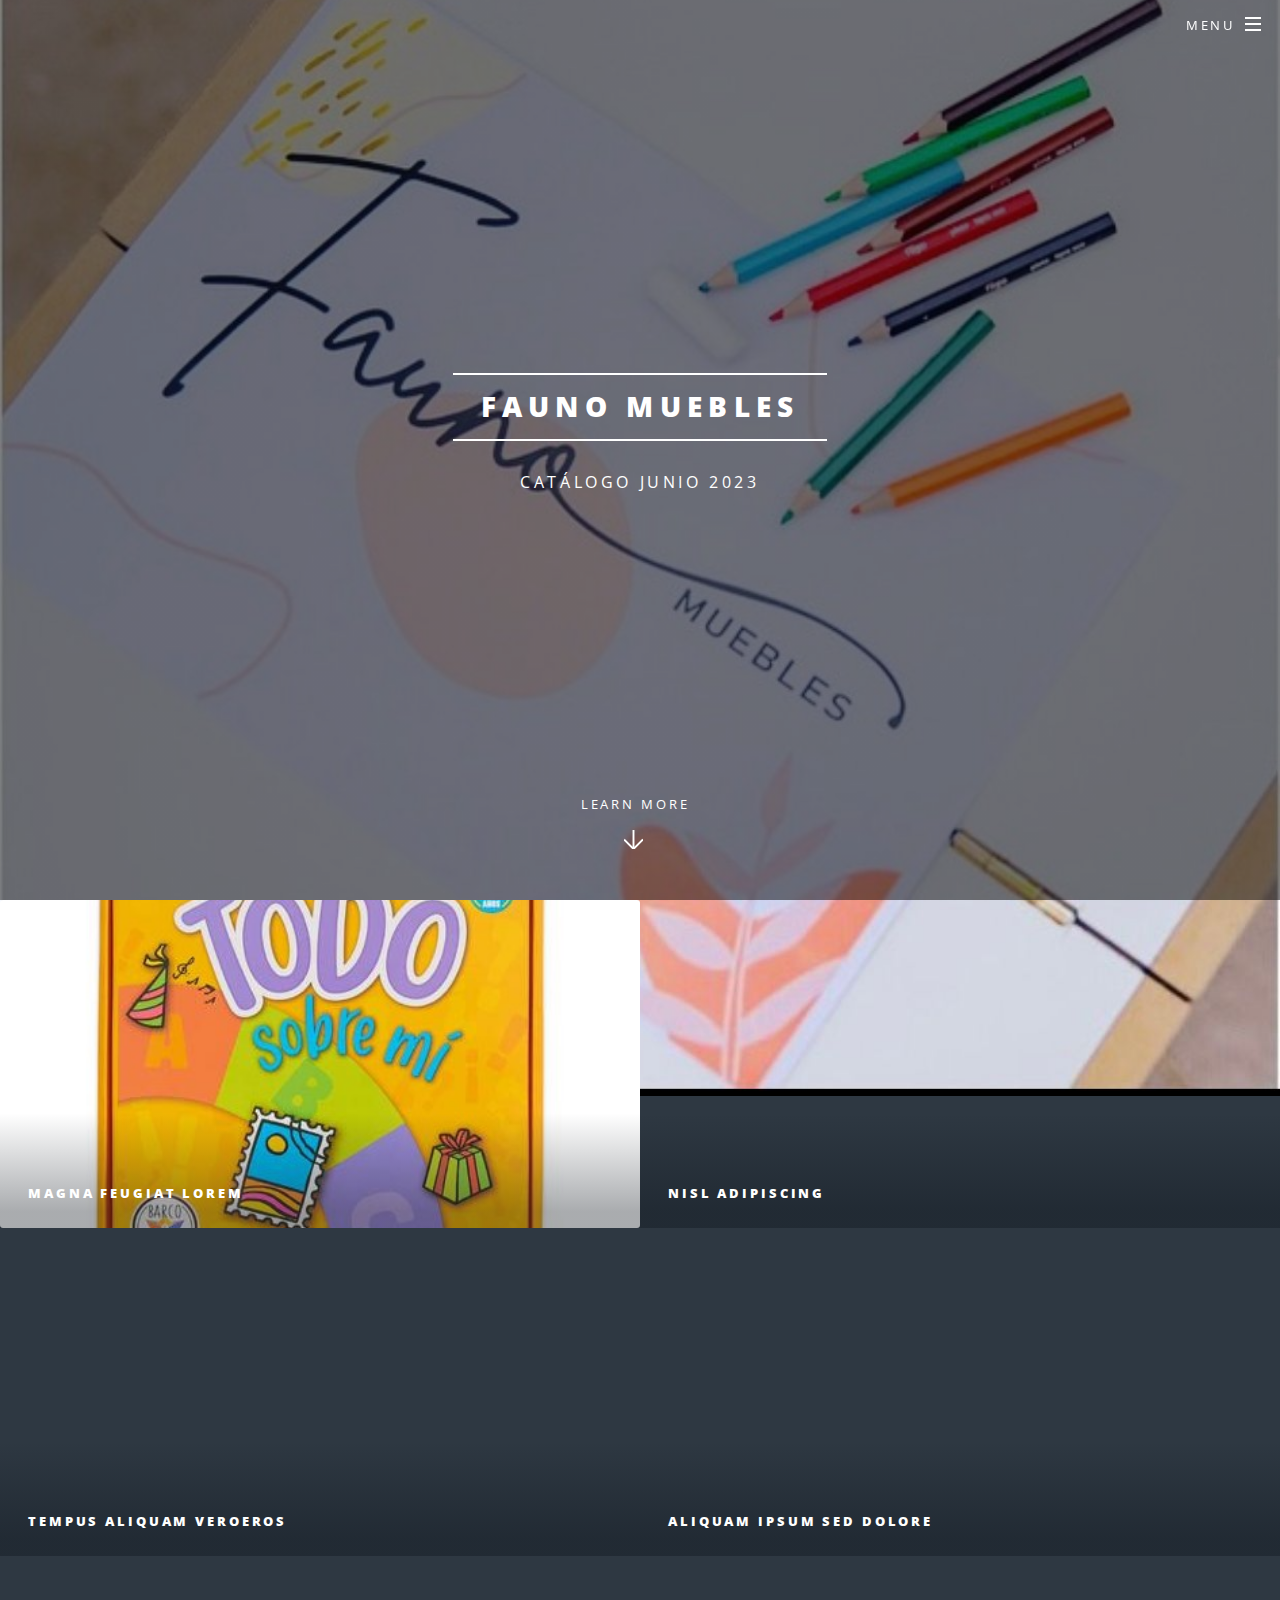
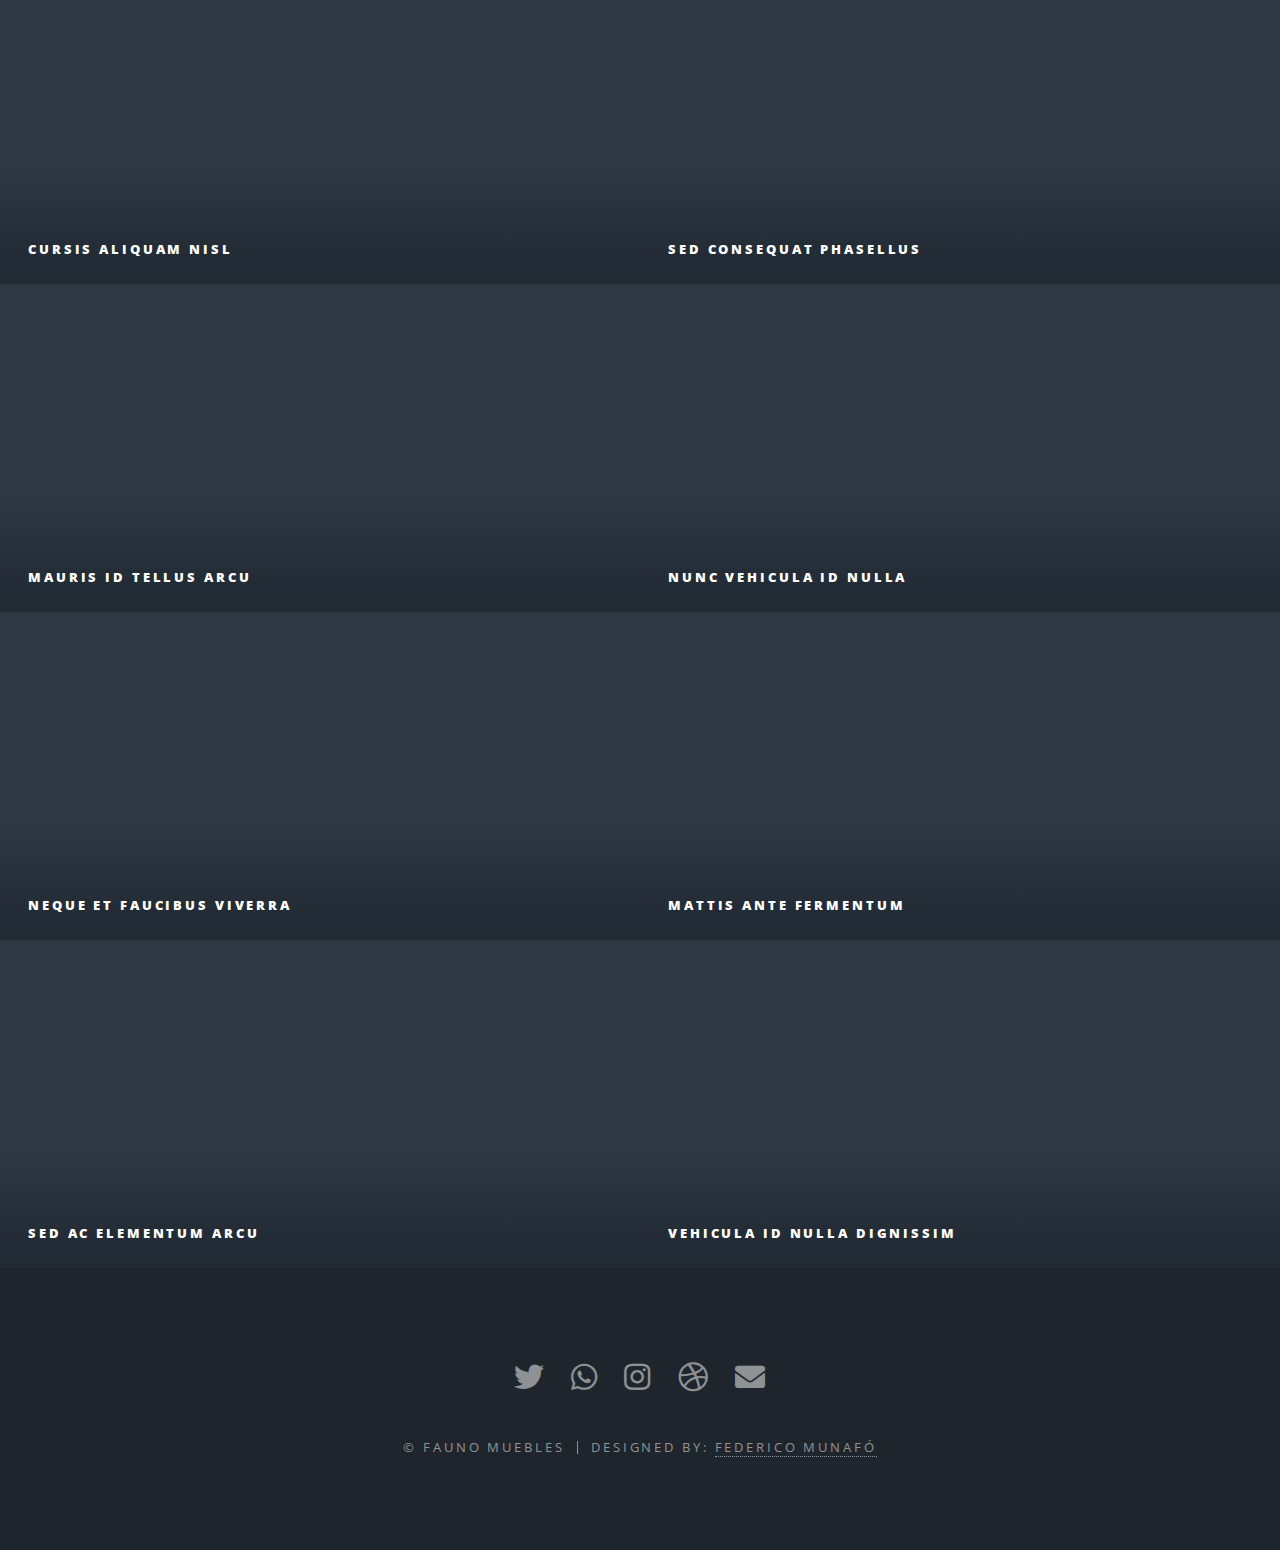
==== galeria.html @ c3f82c8a "probando nueva galeria" ====
<!DOCTYPE HTML>
<!--
	Multiverse by HTML5 UP
	html5up.net | @ajlkn
	Free for personal and commercial use under the CCA 3.0 license (html5up.net/license)
-->
<html>
	<head>
		<title>Multiverse by HTML5 UP</title>
		<meta charset="utf-8" />
		<meta name="viewport" content="width=device-width, initial-scale=1, user-scalable=no" />
		<link rel="stylesheet" href="assets/css/mainG.css" />
		<noscript><link rel="stylesheet" href="assets/css/noscriptG.css" /></noscript>
        <link rel="stylesheet" href="assets/css/main.css" />
		<noscript><link rel="stylesheet" href="assets/css/noscript.css" /></noscript>
	</head>
	<body class="landing is-preload">
        <!-- Page Wrapper -->
			<div id="page-wrapper">

				<!-- Header -->
					<header id="header" class="alt">
						<h1><a href="index.html">Bienvenidos a Fauno Muebles</a></h1>
						<nav id="nav">
							<ul>
								<li class="special">
									<a href="#menu" class="menuToggle"><span>Menu</span></a>
									<div id="menu">
										<ul>
											<li><a href="index.html">Fauno Muebles</a></li>
											<li><a href="muebles.html">Muebles</a></li>
											<li><a href="juegos.html">Juegos y Juguetes</a></li>
											<li><a href="#">Libros</a></li>
											<li><a href="#">Contacto</a></li>
										</ul>
									</div>
								</li>
							</ul>
						</nav>
					</header>

				<!-- Banner -->
					<section id="banner">
						<div class="inner">
							<h2>Fauno Muebles</h2>
							<p>Catálogo Junio 2023<br />
							</p>
							<!-- <ul class="actions special">
								<li><a href="#" class="button primary">Activate</a></li>
							</ul> -->
						</div>
						<a href="#one" class="more scrolly">Learn More</a>
					</section>
		<!-- Wrapper -->
			<div id="wrapper">

				<!-- Header -->
					<!-- <header id="header">
						<h1><a href="index.html"><strong>Multiverse</strong> by HTML5 UP</a></h1>
						<nav>
							<ul>
								<li><a href="#footer" class="icon solid fa-info-circle">About</a></li>
							</ul>
						</nav>
					</header> -->

				<!-- Main -->
                    
					<div id="main">
						<article class="thumb">
							<a href="images/fulls/todoSobreMi.jpeg" class="image"><img src="images/thumbs/todoSobremi1.jpeg" alt="" /></a>
							<h2>Magna feugiat lorem</h2>
							<p>Nunc blandit nisi ligula magna sodales lectus elementum non. Integer id venenatis velit.</p>
						</article>
						<article class="thumb">
							<a href="images/fulls/02.jpg" class="image"><img src="images/thumbs/02.jpg" alt="" /></a>
							<h2>Nisl adipiscing</h2>
							<p>Nunc blandit nisi ligula magna sodales lectus elementum non. Integer id venenatis velit.</p>
						</article>
						<article class="thumb">
							<a href="images/fulls/03.jpg" class="image"><img src="images/thumbs/03.jpg" alt="" /></a>
							<h2>Tempus aliquam veroeros</h2>
							<p>Nunc blandit nisi ligula magna sodales lectus elementum non. Integer id venenatis velit.</p>
						</article>
						<article class="thumb">
							<a href="images/fulls/04.jpg" class="image"><img src="images/thumbs/04.jpg" alt="" /></a>
							<h2>Aliquam ipsum sed dolore</h2>
							<p>Nunc blandit nisi ligula magna sodales lectus elementum non. Integer id venenatis velit.</p>
						</article>
						<article class="thumb">
							<a href="images/fulls/05.jpg" class="image"><img src="images/thumbs/05.jpg" alt="" /></a>
							<h2>Cursis aliquam nisl</h2>
							<p>Nunc blandit nisi ligula magna sodales lectus elementum non. Integer id venenatis velit.</p>
						</article>
						<article class="thumb">
							<a href="images/fulls/06.jpg" class="image"><img src="images/thumbs/06.jpg" alt="" /></a>
							<h2>Sed consequat phasellus</h2>
							<p>Nunc blandit nisi ligula magna sodales lectus elementum non. Integer id venenatis velit.</p>
						</article>
						<article class="thumb">
							<a href="images/fulls/07.jpg" class="image"><img src="images/thumbs/07.jpg" alt="" /></a>
							<h2>Mauris id tellus arcu</h2>
							<p>Nunc blandit nisi ligula magna sodales lectus elementum non. Integer id venenatis velit.</p>
						</article>
						<article class="thumb">
							<a href="images/fulls/08.jpg" class="image"><img src="images/thumbs/08.jpg" alt="" /></a>
							<h2>Nunc vehicula id nulla</h2>
							<p>Nunc blandit nisi ligula magna sodales lectus elementum non. Integer id venenatis velit.</p>
						</article>
						<article class="thumb">
							<a href="images/fulls/09.jpg" class="image"><img src="images/thumbs/09.jpg" alt="" /></a>
							<h2>Neque et faucibus viverra</h2>
							<p>Nunc blandit nisi ligula magna sodales lectus elementum non. Integer id venenatis velit.</p>
						</article>
						<article class="thumb">
							<a href="images/fulls/10.jpg" class="image"><img src="images/thumbs/10.jpg" alt="" /></a>
							<h2>Mattis ante fermentum</h2>
							<p>Nunc blandit nisi ligula magna sodales lectus elementum non. Integer id venenatis velit.</p>
						</article>
						<article class="thumb">
							<a href="images/fulls/11.jpg" class="image"><img src="images/thumbs/11.jpg" alt="" /></a>
							<h2>Sed ac elementum arcu</h2>
							<p>Nunc blandit nisi ligula magna sodales lectus elementum non. Integer id venenatis velit.</p>
						</article>
						<article class="thumb">
							<a href="images/fulls/12.jpg" class="image"><img src="images/thumbs/12.jpg" alt="" /></a>
							<h2>Vehicula id nulla dignissim</h2>
							<p>Nunc blandit nisi ligula magna sodales lectus elementum non. Integer id venenatis velit.</p>
						</article>
					</div>

				<!-- Footer -->
                <footer id="footer">
                    <ul class="icons">
                        <li><a href="#" class="icon brands fa-twitter"><span class="label">Twitter</span></a></li>
                        <li><a href="https://wa.me/c/5492615025604" class="icon brands fa-whatsapp"><span class="label">Facebook</span></a></li>
                        <li><a href="https://www.instagram.com/faunomuebles/" class="icon brands fa-instagram"><span class="label">Instagram</span></a></li>
                        <li><a href="#" class="icon brands fa-dribbble"><span class="label">Dribbble</span></a></li>
                        <li><a href="#" class="icon solid fa-envelope"><span class="label">Email</span></a></li>
                    </ul>
                    <ul class="copyright">
                        <li>&copy; Fauno Muebles</li><li>Designed by: <a href="https://www.linkedin.com/in/federico-munafo-/">Federico Munafó</a></li>
                    </ul>
                </footer>

			</div>

		<!-- Scripts -->
			
            <script src="assets/js/jquery.min.js"></script>
			<script src="assets/js/jquery.scrollex.min.js"></script>
			<script src="assets/js/jquery.scrolly.min.js"></script>
			<script src="assets/js/browser.min.js"></script>
			<script src="assets/js/breakpoints.min.js"></script>
			<script src="assets/js/util.js"></script>
			<script src="assets/js/main.js"></script>
            <script src="assets/js/jqueryG.min.js"></script>
			<script src="assets/js/jquery.poptrox.min.js"></script>
			<script src="assets/js/browserG.min.js"></script>
			<script src="assets/js/breakpointsG.min.js"></script>
			<script src="assets/js/utilG.js"></script>
			<script src="assets/js/mainG.js"></script>
	</body>
</html>
---- assets/css/mainG.css ----
@import url(fontawesome-all.min.css);
@import url("https://fonts.googleapis.com/css?family=Source+Sans+Pro:300,300italic,400,400italic");

/*
	Multiverse by HTML5 UP
	html5up.net | @ajlkn
	Free for personal and commercial use under the CCA 3.0 license (html5up.net/license)
*/

@-moz-keyframes spinner {
	0% {
		-moz-transform: rotate(0deg);
		-webkit-transform: rotate(0deg);
		-ms-transform: rotate(0deg);
		transform: rotate(0deg);
	}

	100% {
		-moz-transform: rotate(359deg);
		-webkit-transform: rotate(359deg);
		-ms-transform: rotate(359deg);
		transform: rotate(359deg);
	}
}

@-webkit-keyframes spinner {
	0% {
		-moz-transform: rotate(0deg);
		-webkit-transform: rotate(0deg);
		-ms-transform: rotate(0deg);
		transform: rotate(0deg);
	}

	100% {
		-moz-transform: rotate(359deg);
		-webkit-transform: rotate(359deg);
		-ms-transform: rotate(359deg);
		transform: rotate(359deg);
	}
}

@-ms-keyframes spinner {
	0% {
		-moz-transform: rotate(0deg);
		-webkit-transform: rotate(0deg);
		-ms-transform: rotate(0deg);
		transform: rotate(0deg);
	}

	100% {
		-moz-transform: rotate(359deg);
		-webkit-transform: rotate(359deg);
		-ms-transform: rotate(359deg);
		transform: rotate(359deg);
	}
}

@keyframes spinner {
	0% {
		-moz-transform: rotate(0deg);
		-webkit-transform: rotate(0deg);
		-ms-transform: rotate(0deg);
		transform: rotate(0deg);
	}

	100% {
		-moz-transform: rotate(359deg);
		-webkit-transform: rotate(359deg);
		-ms-transform: rotate(359deg);
		transform: rotate(359deg);
	}
}

html, body, div, span, applet, object,
iframe, h1, h2, h3, h4, h5, h6, p, blockquote,
pre, a, abbr, acronym, address, big, cite,
code, del, dfn, em, img, ins, kbd, q, s, samp,
small, strike, strong, sub, sup, tt, var, b,
u, i, center, dl, dt, dd, ol, ul, li, fieldset,
form, label, legend, table, caption, tbody,
tfoot, thead, tr, th, td, article, aside,
canvas, details, embed, figure, figcaption,
footer, header, hgroup, menu, nav, output, ruby,
section, summary, time, mark, audio, video {
	margin: 0;
	padding: 0;
	border: 0;
	font-size: 100%;
	font: inherit;
	vertical-align: baseline;}

article, aside, details, figcaption, figure,
footer, header, hgroup, menu, nav, section {
	display: block;}

body {
	line-height: 1;
}

ol, ul {
	list-style: none;
}

blockquote, q {
	quotes: none;
}

	blockquote:before, blockquote:after, q:before, q:after {
		content: '';
		content: none;
	}

table {
	border-collapse: collapse;
	border-spacing: 0;
}

body {
	-webkit-text-size-adjust: none;
}

mark {
	background-color: transparent;
	color: inherit;
}

input::-moz-focus-inner {
	border: 0;
	padding: 0;
}

input, select, textarea {
	-moz-appearance: none;
	-webkit-appearance: none;
	-ms-appearance: none;
	appearance: none;
}

/* Basic */

	@-ms-viewport {
		width: device-width;
	}

	body {
		-ms-overflow-style: scrollbar;
	}

	@media screen and (max-width: 480px) {

		html, body {
			min-width: 320px;
		}

	}

	html {
		box-sizing: border-box;
	}

	*, *:before, *:after {
		box-sizing: inherit;
	}

	body {
		background: #242629;
	}

		body.is-preload *, body.is-preload *:before, body.is-preload *:after {
			-moz-animation: none !important;
			-webkit-animation: none !important;
			-ms-animation: none !important;
			animation: none !important;
			-moz-transition: none !important;
			-webkit-transition: none !important;
			-ms-transition: none !important;
			transition: none !important;
		}

		body.is-resizing *, body.is-resizing *:before, body.is-resizing *:after {
			-moz-animation: none !important;
			-webkit-animation: none !important;
			-ms-animation: none !important;
			animation: none !important;
			-moz-transition: none !important;
			-webkit-transition: none !important;
			-ms-transition: none !important;
			transition: none !important;
		}

/* Type */

	body, input, select, textarea {
		color: #a0a0a1;
		font-family: "Source Sans Pro", Helvetica, sans-serif;
		font-size: 15pt;
		font-weight: 300;
		letter-spacing: 0.025em;
		line-height: 1.65;
	}

		@media screen and (max-width: 1680px) {

			body, input, select, textarea {
				font-size: 11pt;
			}

		}

	a {
		-moz-transition: color 0.2s ease-in-out, border-bottom-color 0.2s ease-in-out;
		-webkit-transition: color 0.2s ease-in-out, border-bottom-color 0.2s ease-in-out;
		-ms-transition: color 0.2s ease-in-out, border-bottom-color 0.2s ease-in-out;
		transition: color 0.2s ease-in-out, border-bottom-color 0.2s ease-in-out;
		border-bottom: dotted 1px;
		color: #34a58e;
		text-decoration: none;
	}

		a:hover {
			border-bottom-color: transparent;
			color: #34a58e !important;
		}

	strong, b {
		color: #ffffff;
		font-weight: 300;
	}

	em, i {
		font-style: italic;
	}

	p {
		margin: 0 0 2em 0;
	}

	h1, h2, h3, h4, h5, h6 {
		color: #ffffff;
		font-weight: 300;
		letter-spacing: 0.1em;
		line-height: 1.5;
		margin: 0 0 1em 0;
		text-transform: uppercase;
	}

		h1 a, h2 a, h3 a, h4 a, h5 a, h6 a {
			color: inherit;
			text-decoration: none;
		}

	h1 {
		font-size: 2em;
	}

	h2 {
		font-size: 1.25em;
	}

	h3 {
		font-size: 1.1em;
	}

	h4 {
		font-size: 1em;
	}

	h5 {
		font-size: 0.9em;
	}

	h6 {
		font-size: 0.7em;
	}

	@media screen and (max-width: 736px) {

		h2 {
			font-size: 1em;
		}

		h3 {
			font-size: 0.9em;
		}

		h4 {
			font-size: 0.8em;
		}

		h5 {
			font-size: 0.7em;
		}

		h6 {
			font-size: 0.7em;
		}

	}

	sub {
		font-size: 0.8em;
		position: relative;
		top: 0.5em;
	}

	sup {
		font-size: 0.8em;
		position: relative;
		top: -0.5em;
	}

	blockquote {
		border-left: 4px #36383c;
		font-style: italic;
		margin: 0 0 2em 0;
		padding: 0.5em 0 0.5em 2em;
	}

	code {
		background: #34363b;
		border: solid 1px #36383c;
		font-family: "Courier New", monospace;
		font-size: 0.9em;
		margin: 0 0.25em;
		padding: 0.25em 0.65em;
	}

	pre {
		-webkit-overflow-scrolling: touch;
		font-family: "Courier New", monospace;
		font-size: 0.9em;
		margin: 0 0 2em 0;
	}

		pre code {
			display: block;
			line-height: 1.75;
			padding: 1em 1.5em;
			overflow-x: auto;
		}

	hr {
		border: 0;
		border-bottom: solid 1px #36383c;
		margin: 2em 0;
	}

		hr.major {
			margin: 3em 0;
		}

	.align-left {
		text-align: left;
	}

	.align-center {
		text-align: center;
	}

	.align-right {
		text-align: right;
	}

/* Button */

	input[type="submit"],
	input[type="reset"],
	input[type="button"],
	button,
	.button {
		-moz-appearance: none;
		-webkit-appearance: none;
		-ms-appearance: none;
		appearance: none;
		-moz-transition: background-color 0.2s ease-in-out, box-shadow 0.2s ease-in-out, color 0.2s ease-in-out;
		-webkit-transition: background-color 0.2s ease-in-out, box-shadow 0.2s ease-in-out, color 0.2s ease-in-out;
		-ms-transition: background-color 0.2s ease-in-out, box-shadow 0.2s ease-in-out, color 0.2s ease-in-out;
		transition: background-color 0.2s ease-in-out, box-shadow 0.2s ease-in-out, color 0.2s ease-in-out;
		background-color: transparent;
		border: 0;
		border-radius: 0;
		box-shadow: inset 0 0 0 2px #36383c;
		color: #ffffff !important;
		cursor: pointer;
		display: inline-block;
		font-size: 0.9em;
		font-weight: 300;
		height: 3.05556em;
		letter-spacing: 0.1em;
		line-height: 3.05556em;
		padding: 0 2.5em;
		text-align: center;
		text-decoration: none;
		text-transform: uppercase;
		white-space: nowrap;
	}

		input[type="submit"]:hover,
		input[type="reset"]:hover,
		input[type="button"]:hover,
		button:hover,
		.button:hover {
			box-shadow: inset 0 0 0 2px #34a58e;
			color: #34a58e !important;
		}

			input[type="submit"]:hover:active,
			input[type="reset"]:hover:active,
			input[type="button"]:hover:active,
			button:hover:active,
			.button:hover:active {
				background-color: rgba(52, 165, 142, 0.15);
				color: #34a58e !important;
			}

		input[type="submit"].icon,
		input[type="reset"].icon,
		input[type="button"].icon,
		button.icon,
		.button.icon {
			padding-left: 1.35em;
		}

			input[type="submit"].icon:before,
			input[type="reset"].icon:before,
			input[type="button"].icon:before,
			button.icon:before,
			.button.icon:before {
				margin-right: 0.5em;
			}

		input[type="submit"].fit,
		input[type="reset"].fit,
		input[type="button"].fit,
		button.fit,
		.button.fit {
			width: 100%;
		}

		input[type="submit"].small,
		input[type="reset"].small,
		input[type="button"].small,
		button.small,
		.button.small {
			font-size: 0.8em;
		}

		input[type="submit"].large,
		input[type="reset"].large,
		input[type="button"].large,
		button.large,
		.button.large {
			font-size: 1.35em;
		}

		input[type="submit"].primary,
		input[type="reset"].primary,
		input[type="button"].primary,
		button.primary,
		.button.primary {
			background-color: #34a58e;
			box-shadow: none;
		}

			input[type="submit"].primary:hover,
			input[type="reset"].primary:hover,
			input[type="button"].primary:hover,
			button.primary:hover,
			.button.primary:hover {
				background-color: #47c5ab;
				color: #ffffff !important;
			}

				input[type="submit"].primary:hover:active,
				input[type="reset"].primary:hover:active,
				input[type="button"].primary:hover:active,
				button.primary:hover:active,
				.button.primary:hover:active {
					background-color: #287e6d;
				}

		input[type="submit"].disabled, input[type="submit"]:disabled,
		input[type="reset"].disabled,
		input[type="reset"]:disabled,
		input[type="button"].disabled,
		input[type="button"]:disabled,
		button.disabled,
		button:disabled,
		.button.disabled,
		.button:disabled {
			pointer-events: none;
			opacity: 0.35;
		}

/* Form */

	form {
		margin: 0 0 2em 0;
	}

		form > :last-child {
			margin-bottom: 0;
		}

		form > .fields {
			display: -moz-flex;
			display: -webkit-flex;
			display: -ms-flex;
			display: flex;
			-moz-flex-wrap: wrap;
			-webkit-flex-wrap: wrap;
			-ms-flex-wrap: wrap;
			flex-wrap: wrap;
			width: calc(100% + 3em);
			margin: -1.5em 0 2em -1.5em;
		}

			form > .fields > .field {
				-moz-flex-grow: 0;
				-webkit-flex-grow: 0;
				-ms-flex-grow: 0;
				flex-grow: 0;
				-moz-flex-shrink: 0;
				-webkit-flex-shrink: 0;
				-ms-flex-shrink: 0;
				flex-shrink: 0;
				padding: 1.5em 0 0 1.5em;
				width: calc(100% - 1.5em);
			}

				form > .fields > .field.half {
					width: calc(50% - 0.75em);
				}

				form > .fields > .field.third {
					width: calc(100%/3 - 0.5em);
				}

				form > .fields > .field.quarter {
					width: calc(25% - 0.375em);
				}

		@media screen and (max-width: 736px) {

			form > .fields {
				width: calc(100% + 3em);
				margin: -1.5em 0 2em -1.5em;
			}

				form > .fields > .field {
					padding: 1.5em 0 0 1.5em;
					width: calc(100% - 1.5em);
				}

					form > .fields > .field.half {
						width: calc(100% - 1.5em);
					}

					form > .fields > .field.third {
						width: calc(100% - 1.5em);
					}

					form > .fields > .field.quarter {
						width: calc(100% - 1.5em);
					}

		}

	label {
		color: #ffffff;
		display: block;
		font-size: 0.9em;
		font-weight: 300;
		margin: 0 0 1em 0;
	}

	input[type="text"],
	input[type="password"],
	input[type="email"],
	input[type="tel"],
	input[type="search"],
	input[type="url"],
	select,
	textarea {
		-moz-appearance: none;
		-webkit-appearance: none;
		-ms-appearance: none;
		appearance: none;
		background: #34363b;
		border: 0;
		border-radius: 0;
		color: #a0a0a1;
		display: block;
		outline: 0;
		padding: 0 1em;
		text-decoration: none;
		width: 100%;
	}

		input[type="text"]:invalid,
		input[type="password"]:invalid,
		input[type="email"]:invalid,
		input[type="tel"]:invalid,
		input[type="search"]:invalid,
		input[type="url"]:invalid,
		select:invalid,
		textarea:invalid {
			box-shadow: none;
		}

		input[type="text"]:focus,
		input[type="password"]:focus,
		input[type="email"]:focus,
		input[type="tel"]:focus,
		input[type="search"]:focus,
		input[type="url"]:focus,
		select:focus,
		textarea:focus {
			box-shadow: inset 0 0 0 2px #34a58e;
		}

	select {
		background-image: url("data:image/svg+xml;charset=utf8,%3Csvg xmlns='http://www.w3.org/2000/svg' width='40' height='40' preserveAspectRatio='none' viewBox='0 0 40 40'%3E%3Cpath d='M9.4,12.3l10.4,10.4l10.4-10.4c0.2-0.2,0.5-0.4,0.9-0.4c0.3,0,0.6,0.1,0.9,0.4l3.3,3.3c0.2,0.2,0.4,0.5,0.4,0.9 c0,0.4-0.1,0.6-0.4,0.9L20.7,31.9c-0.2,0.2-0.5,0.4-0.9,0.4c-0.3,0-0.6-0.1-0.9-0.4L4.3,17.3c-0.2-0.2-0.4-0.5-0.4-0.9 c0-0.4,0.1-0.6,0.4-0.9l3.3-3.3c0.2-0.2,0.5-0.4,0.9-0.4S9.1,12.1,9.4,12.3z' fill='%2336383c' /%3E%3C/svg%3E");
		background-size: 1.25rem;
		background-repeat: no-repeat;
		background-position: calc(100% - 1rem) center;
		height: 2.75em;
		padding-right: 2.75em;
		text-overflow: ellipsis;
	}

		select option {
			color: #ffffff;
			background: #242629;
		}

		select:focus::-ms-value {
			background-color: transparent;
		}

		select::-ms-expand {
			display: none;
		}

	input[type="text"],
	input[type="password"],
	input[type="email"],
	input[type="tel"],
	input[type="search"],
	input[type="url"],
	select {
		height: 2.75em;
	}

	textarea {
		padding: 0.75em 1em;
	}

	input[type="checkbox"],
	input[type="radio"] {
		-moz-appearance: none;
		-webkit-appearance: none;
		-ms-appearance: none;
		appearance: none;
		display: block;
		float: left;
		margin-right: -2em;
		opacity: 0;
		width: 1em;
		z-index: -1;
	}

		input[type="checkbox"] + label,
		input[type="radio"] + label {
			text-decoration: none;
			color: #a0a0a1;
			cursor: pointer;
			display: inline-block;
			font-size: 1em;
			font-weight: 300;
			padding-left: 2.4em;
			padding-right: 0.75em;
			position: relative;
		}

			input[type="checkbox"] + label:before,
			input[type="radio"] + label:before {
				-moz-osx-font-smoothing: grayscale;
				-webkit-font-smoothing: antialiased;
				display: inline-block;
				font-style: normal;
				font-variant: normal;
				text-rendering: auto;
				line-height: 1;
				text-transform: none !important;
				font-family: 'Font Awesome 5 Free';
				font-weight: 900;
			}

			input[type="checkbox"] + label:before,
			input[type="radio"] + label:before {
				background: #34363b;
				content: '';
				display: inline-block;
				font-size: 0.8em;
				height: 2.0625em;
				left: 0;
				line-height: 2.0625em;
				position: absolute;
				text-align: center;
				top: 0;
				width: 2.0625em;
			}

		input[type="checkbox"]:checked + label:before,
		input[type="radio"]:checked + label:before {
			background: #34a58e;
			border-color: #34a58e;
			color: #ffffff;
			content: '\f00c';
		}

		input[type="checkbox"]:focus + label:before,
		input[type="radio"]:focus + label:before {
			box-shadow: 0 0 0 2px #34a58e;
		}

	input[type="radio"] + label:before {
		border-radius: 100%;
	}

	::-webkit-input-placeholder {
		color: #707071 !important;
		opacity: 1.0;
	}

	:-moz-placeholder {
		color: #707071 !important;
		opacity: 1.0;
	}

	::-moz-placeholder {
		color: #707071 !important;
		opacity: 1.0;
	}

	:-ms-input-placeholder {
		color: #707071 !important;
		opacity: 1.0;
	}

/* Icon */

	.icon {
		text-decoration: none;
		border-bottom: none;
		position: relative;
	}

		.icon:before {
			-moz-osx-font-smoothing: grayscale;
			-webkit-font-smoothing: antialiased;
			display: inline-block;
			font-style: normal;
			font-variant: normal;
			text-rendering: auto;
			line-height: 1;
			text-transform: none !important;
			font-family: 'Font Awesome 5 Free';
			font-weight: 400;
		}

		.icon > .label {
			display: none;
		}

		.icon:before {
			line-height: inherit;
		}

		.icon.solid:before {
			font-weight: 900;
		}

		.icon.brands:before {
			font-family: 'Font Awesome 5 Brands';
		}

/* List */

	ol {
		list-style: decimal;
		margin: 0 0 2em 0;
		padding-left: 1.25em;
	}

		ol li {
			padding-left: 0.25em;
		}

	ul {
		list-style: disc;
		margin: 0 0 2em 0;
		padding-left: 1em;
	}

		ul li {
			padding-left: 0.5em;
		}

		ul.alt {
			list-style: none;
			padding-left: 0;
		}

			ul.alt li {
				border-top: solid 1px #36383c;
				padding: 0.5em 0;
			}

				ul.alt li:first-child {
					border-top: 0;
					padding-top: 0;
				}

	dl {
		margin: 0 0 2em 0;
	}

		dl dt {
			display: block;
			font-weight: 300;
			margin: 0 0 1em 0;
		}

		dl dd {
			margin-left: 2em;
		}

/* Actions */

	ul.actions {
		display: -moz-flex;
		display: -webkit-flex;
		display: -ms-flex;
		display: flex;
		cursor: default;
		list-style: none;
		margin-left: -1em;
		padding-left: 0;
	}

		ul.actions li {
			padding: 0 0 0 1em;
			vertical-align: middle;
		}

		ul.actions.special {
			-moz-justify-content: center;
			-webkit-justify-content: center;
			-ms-justify-content: center;
			justify-content: center;
			width: 100%;
			margin-left: 0;
		}

			ul.actions.special li:first-child {
				padding-left: 0;
			}

		ul.actions.stacked {
			-moz-flex-direction: column;
			-webkit-flex-direction: column;
			-ms-flex-direction: column;
			flex-direction: column;
			margin-left: 0;
		}

			ul.actions.stacked li {
				padding: 1.3em 0 0 0;
			}

				ul.actions.stacked li:first-child {
					padding-top: 0;
				}

		ul.actions.fit {
			width: calc(100% + 1em);
		}

			ul.actions.fit li {
				-moz-flex-grow: 1;
				-webkit-flex-grow: 1;
				-ms-flex-grow: 1;
				flex-grow: 1;
				-moz-flex-shrink: 1;
				-webkit-flex-shrink: 1;
				-ms-flex-shrink: 1;
				flex-shrink: 1;
				width: 100%;
			}

				ul.actions.fit li > * {
					width: 100%;
				}

			ul.actions.fit.stacked {
				width: 100%;
			}

		@media screen and (max-width: 480px) {

			ul.actions:not(.fixed) {
				-moz-flex-direction: column;
				-webkit-flex-direction: column;
				-ms-flex-direction: column;
				flex-direction: column;
				margin-left: 0;
				width: 100% !important;
			}

				ul.actions:not(.fixed) li {
					-moz-flex-grow: 1;
					-webkit-flex-grow: 1;
					-ms-flex-grow: 1;
					flex-grow: 1;
					-moz-flex-shrink: 1;
					-webkit-flex-shrink: 1;
					-ms-flex-shrink: 1;
					flex-shrink: 1;
					padding: 1em 0 0 0;
					text-align: center;
					width: 100%;
				}

					ul.actions:not(.fixed) li > * {
						width: 100%;
					}

					ul.actions:not(.fixed) li:first-child {
						padding-top: 0;
					}

					ul.actions:not(.fixed) li input[type="submit"],
					ul.actions:not(.fixed) li input[type="reset"],
					ul.actions:not(.fixed) li input[type="button"],
					ul.actions:not(.fixed) li button,
					ul.actions:not(.fixed) li .button {
						width: 100%;
					}

						ul.actions:not(.fixed) li input[type="submit"].icon:before,
						ul.actions:not(.fixed) li input[type="reset"].icon:before,
						ul.actions:not(.fixed) li input[type="button"].icon:before,
						ul.actions:not(.fixed) li button.icon:before,
						ul.actions:not(.fixed) li .button.icon:before {
							margin-left: -0.5rem;
						}

		}

/* Icons */

	ul.icons {
		cursor: default;
		list-style: none;
		padding-left: 0;
	}

		ul.icons li {
			display: inline-block;
			padding: 0 1em 0 0;
		}

			ul.icons li:last-child {
				padding-right: 0;
			}

			ul.icons li .icon {
				color: #505051;
			}

				ul.icons li .icon:before {
					font-size: 1.5em;
				}

/* Table */

	.table-wrapper {
		-webkit-overflow-scrolling: touch;
		overflow-x: auto;
	}

	table {
		margin: 0 0 2em 0;
		width: 100%;
	}

		table tbody tr {
			border: solid 1px #36383c;
			border-left: 0;
			border-right: 0;
		}

			table tbody tr:nth-child(2n + 1) {
				background-color: #34363b;
			}

		table td {
			padding: 0.75em 0.75em;
		}

		table th {
			color: #ffffff;
			font-size: 0.9em;
			font-weight: 300;
			padding: 0 0.75em 0.75em 0.75em;
			text-align: left;
		}

		table thead {
			border-bottom: solid 2px #36383c;
		}

		table tfoot {
			border-top: solid 2px #36383c;
		}

		table.alt {
			border-collapse: separate;
		}

			table.alt tbody tr td {
				border: solid 1px #36383c;
				border-left-width: 0;
				border-top-width: 0;
			}

				table.alt tbody tr td:first-child {
					border-left-width: 1px;
				}

			table.alt tbody tr:first-child td {
				border-top-width: 1px;
			}

			table.alt thead {
				border-bottom: 0;
			}

			table.alt tfoot {
				border-top: 0;
			}

/* Panel */

	.panel {
		padding: 4em 4em 2em 4em ;
		-moz-transform: translateY(100vh);
		-webkit-transform: translateY(100vh);
		-ms-transform: translateY(100vh);
		transform: translateY(100vh);
		-moz-transition: -moz-transform 0.5s ease;
		-webkit-transition: -webkit-transform 0.5s ease;
		-ms-transition: -ms-transform 0.5s ease;
		transition: transform 0.5s ease;
		-webkit-overflow-scrolling: touch;
		background: rgba(36, 38, 41, 0.975);
		bottom: 4em;
		left: 0;
		max-height: calc(80vh - 4em);
		overflow-y: auto;
		position: fixed;
		width: 100%;
		z-index: 10001;
	}

		.panel.active {
			-moz-transform: translateY(1px);
			-webkit-transform: translateY(1px);
			-ms-transform: translateY(1px);
			transform: translateY(1px);
		}

		.panel > .inner {
			margin: 0 auto;
			max-width: 100%;
			width: 75em;
		}

			.panel > .inner.split {
				display: -moz-flex;
				display: -webkit-flex;
				display: -ms-flex;
				display: flex;
			}

				.panel > .inner.split > div {
					margin-left: 4em;
					width: 50%;
				}

				.panel > .inner.split > :first-child {
					margin-left: 0;
				}

		.panel > .closer {
			-moz-transition: opacity 0.2s ease-in-out;
			-webkit-transition: opacity 0.2s ease-in-out;
			-ms-transition: opacity 0.2s ease-in-out;
			transition: opacity 0.2s ease-in-out;
			background-image: url("images/close.svg");
			background-position: center;
			background-repeat: no-repeat;
			background-size: 3em;
			cursor: pointer;
			height: 5em;
			opacity: 0.25;
			position: absolute;
			right: 0;
			top: 0;
			width: 5em;
			z-index: 2;
		}

			.panel > .closer:hover {
				opacity: 1.0;
			}

		@media screen and (max-width: 1280px) {

			.panel {
				padding: 3em 3em 1em 3em ;
			}

				.panel > .inner.split > div {
					margin-left: 3em;
				}

				.panel > .closer {
					background-size: 2.5em;
					background-position: 75% 25%;
				}

		}

		@media screen and (max-width: 980px) {

			.panel > .inner.split {
				-moz-flex-direction: column;
				-webkit-flex-direction: column;
				-ms-flex-direction: column;
				flex-direction: column;
			}

				.panel > .inner.split > div {
					margin-left: 0;
					width: 100%;
				}

		}

		@media screen and (max-width: 736px) {

			.panel {
				-moz-transform: translateY(-100vh);
				-webkit-transform: translateY(-100vh);
				-ms-transform: translateY(-100vh);
				transform: translateY(-100vh);
				padding: 4em 2em 2em 2em ;
				bottom: auto;
				top: calc(4em - 1px);
			}

				.panel.active {
					-moz-transform: translateY(0);
					-webkit-transform: translateY(0);
					-ms-transform: translateY(0);
					transform: translateY(0);
				}

		}

/* Poptrox Popup */

	.poptrox-overlay {
		-webkit-tap-highlight-color: rgba(255, 255, 255, 0);
	}

	.poptrox-popup {
		background: rgba(31, 34, 36, 0.925);
		box-shadow: 0 1em 3em 0.5em rgba(0, 0, 0, 0.25);
		cursor: default;
	}

		.poptrox-popup:before {
			-moz-transition: opacity 0.2s ease-in-out;
			-webkit-transition: opacity 0.2s ease-in-out;
			-ms-transition: opacity 0.2s ease-in-out;
			transition: opacity 0.2s ease-in-out;
			background-image: -moz-linear-gradient(to left, rgba(31,34,36,0.35), rgba(31,34,36,0) 10em, rgba(31,34,36,0)), -moz-linear-gradient(to right, rgba(31,34,36,0.35), rgba(31,34,36,0) 10em, rgba(31,34,36,0));
			background-image: -webkit-linear-gradient(to left, rgba(31,34,36,0.35), rgba(31,34,36,0) 10em, rgba(31,34,36,0)), -webkit-linear-gradient(to right, rgba(31,34,36,0.35), rgba(31,34,36,0) 10em, rgba(31,34,36,0));
			background-image: -ms-linear-gradient(to left, rgba(31,34,36,0.35), rgba(31,34,36,0) 10em, rgba(31,34,36,0)), -ms-linear-gradient(to right, rgba(31,34,36,0.35), rgba(31,34,36,0) 10em, rgba(31,34,36,0));
			background-image: linear-gradient(to left, rgba(31,34,36,0.35), rgba(31,34,36,0) 10em, rgba(31,34,36,0)), linear-gradient(to right, rgba(31,34,36,0.35), rgba(31,34,36,0) 10em, rgba(31,34,36,0));
			content: '';
			display: block;
			height: 100%;
			left: 0;
			position: absolute;
			top: 0;
			width: 100%;
			z-index: 1;
			opacity: 1;
		}

		.poptrox-popup .closer {
			-moz-transition: opacity 0.2s ease-in-out;
			-webkit-transition: opacity 0.2s ease-in-out;
			-ms-transition: opacity 0.2s ease-in-out;
			transition: opacity 0.2s ease-in-out;
			background-image: url("images/close.svg");
			background-position: center;
			background-repeat: no-repeat;
			background-size: 3em;
			height: 5em;
			opacity: 0;
			position: absolute;
			right: 0;
			top: 0;
			width: 5em;
			z-index: 2;
		}

		.poptrox-popup .nav-previous,
		.poptrox-popup .nav-next {
			-moz-transition: opacity 0.2s ease-in-out;
			-webkit-transition: opacity 0.2s ease-in-out;
			-ms-transition: opacity 0.2s ease-in-out;
			transition: opacity 0.2s ease-in-out;
			background-image: url("images/arrow.svg");
			background-position: center;
			background-repeat: no-repeat;
			background-size: 5em;
			cursor: pointer;
			height: 8em;
			margin-top: -4em;
			opacity: 0;
			position: absolute;
			top: 50%;
			width: 6em;
			z-index: 2;
		}

		.poptrox-popup .nav-previous {
			-moz-transform: scaleX(-1);
			-webkit-transform: scaleX(-1);
			-ms-transform: scaleX(-1);
			transform: scaleX(-1);
			left: 0;
		}

		.poptrox-popup .nav-next {
			right: 0;
		}

		.poptrox-popup .caption {
			padding: 2em 2em 0.1em 2em ;
			background-image: -moz-linear-gradient(to top, rgba(16,16,16,0.45) 25%, rgba(16,16,16,0) 100%);
			background-image: -webkit-linear-gradient(to top, rgba(16,16,16,0.45) 25%, rgba(16,16,16,0) 100%);
			background-image: -ms-linear-gradient(to top, rgba(16,16,16,0.45) 25%, rgba(16,16,16,0) 100%);
			background-image: linear-gradient(to top, rgba(16,16,16,0.45) 25%, rgba(16,16,16,0) 100%);
			bottom: 0;
			cursor: default;
			left: 0;
			position: absolute;
			text-align: left;
			width: 100%;
			z-index: 2;
		}

			.poptrox-popup .caption h2, .poptrox-popup .caption h3, .poptrox-popup .caption h4, .poptrox-popup .caption h5, .poptrox-popup .caption h6 {
				margin: 0 0 0.5em 0;
			}

			.poptrox-popup .caption p {
				color: #ffffff;
			}

		.poptrox-popup .loader {
			-moz-animation: spinner 1s infinite linear !important;
			-webkit-animation: spinner 1s infinite linear !important;
			-ms-animation: spinner 1s infinite linear !important;
			animation: spinner 1s infinite linear !important;
			background-image: url("images/spinner.svg");
			background-position: center;
			background-repeat: no-repeat;
			background-size: contain;
			display: block;
			font-size: 2em;
			height: 2em;
			left: 50%;
			line-height: 2em;
			margin: -1em 0 0 -1em;
			opacity: 0.25;
			position: absolute;
			text-align: center;
			top: 50%;
			width: 2em;
		}

		.poptrox-popup:hover .closer,
		.poptrox-popup:hover .nav-previous,
		.poptrox-popup:hover .nav-next {
			opacity: 0.5;
		}

			.poptrox-popup:hover .closer:hover,
			.poptrox-popup:hover .nav-previous:hover,
			.poptrox-popup:hover .nav-next:hover {
				opacity: 1.0;
			}

		.poptrox-popup.loading:before {
			opacity: 0;
		}

		body.touch .poptrox-popup .closer,
		body.touch .poptrox-popup .nav-previous,
		body.touch .poptrox-popup .nav-next {
			opacity: 1.0 !important;
		}

		@media screen and (max-width: 980px) {

			.poptrox-popup .closer {
				background-size: 3em;
			}

			.poptrox-popup .nav-previous,
			.poptrox-popup .nav-next {
				background-size: 4em;
			}

		}

		@media screen and (max-width: 736px) {
			
			.poptrox-popup .closer {
				background-size: 3em;
			}

			.poptrox-popup .nav-previous,
			.poptrox-popup .nav-next {
				background-size: 4em;
			}


		}

/* Wrapper */

	#wrapper {
		-moz-transition: -moz-filter 0.5s ease, -webkit-filter 0.5s ease, -ms-filter 0.5s ease, -moz-filter 0.5s ease;
		-webkit-transition: -moz-filter 0.5s ease, -webkit-filter 0.5s ease, -ms-filter 0.5s ease, -webkit-filter 0.5s ease;
		-ms-transition: -moz-filter 0.5s ease, -webkit-filter 0.5s ease, -ms-filter 0.5s ease, -ms-filter 0.5s ease;
		transition: -moz-filter 0.5s ease, -webkit-filter 0.5s ease, -ms-filter 0.5s ease, filter 0.5s ease;
		position: relative;
	}

		#wrapper:after {
			pointer-events: none;
			-moz-transition: opacity 0.5s ease, visibility 0.5s;
			-webkit-transition: opacity 0.5s ease, visibility 0.5s;
			-ms-transition: opacity 0.5s ease, visibility 0.5s;
			transition: opacity 0.5s ease, visibility 0.5s;
			background: rgba(36, 38, 41, 0.5);
			content: '';
			display: block;
			height: 100%;
			left: 0;
			opacity: 0;
			position: absolute;
			top: 0;
			visibility: hidden;
			width: 100%;
			z-index: 1;
		}

			body.ie #wrapper:after {
				background: rgba(36, 38, 41, 0.8);
			}

		body.modal-active #wrapper {
			-moz-filter: blur(8px);
			-webkit-filter: blur(8px);
			-ms-filter: blur(8px);
			filter: blur(8px);
		}

			body.modal-active #wrapper:after {
				pointer-events: auto;
				opacity: 1;
				visibility: visible;
				z-index: 10003;
			}

		#wrapper:before {
			-moz-animation: spinner 1s infinite linear !important;
			-webkit-animation: spinner 1s infinite linear !important;
			-ms-animation: spinner 1s infinite linear !important;
			animation: spinner 1s infinite linear !important;
			pointer-events: none;
			-moz-transition: top 0.75s ease-in-out, opacity 0.35s ease-out, visibility 0.35s;
			-webkit-transition: top 0.75s ease-in-out, opacity 0.35s ease-out, visibility 0.35s;
			-ms-transition: top 0.75s ease-in-out, opacity 0.35s ease-out, visibility 0.35s;
			transition: top 0.75s ease-in-out, opacity 0.35s ease-out, visibility 0.35s;
			background-image: url("images/spinner.svg");
			background-position: center;
			background-repeat: no-repeat;
			background-size: contain;
			content: '';
			display: block;
			font-size: 2em;
			height: 2em;
			left: 50%;
			line-height: 2em;
			margin: -1em 0 0 -1em;
			opacity: 0;
			position: fixed;
			text-align: center;
			top: 75%;
			visibility: hidden;
			width: 2em;
		}

		body.is-preload #wrapper:before {
			-moz-transition: opacity 1s ease-out !important;
			-webkit-transition: opacity 1s ease-out !important;
			-ms-transition: opacity 1s ease-out !important;
			transition: opacity 1s ease-out !important;
			-moz-transition-delay: 0.5s !important;
			-webkit-transition-delay: 0.5s !important;
			-ms-transition-delay: 0.5s !important;
			transition-delay: 0.5s !important;
			opacity: 0.25;
			top: 50%;
			visibility: visible;
		}

/* Header */

	body {
		padding: 0 0 4em 0;
	}

	#header {
		-moz-transform: translateY(0);
		-webkit-transform: translateY(0);
		-ms-transform: translateY(0);
		transform: translateY(0);
		-moz-transition: -moz-transform 1s ease;
		-webkit-transition: -webkit-transform 1s ease;
		-ms-transition: -ms-transform 1s ease;
		transition: transform 1s ease;
		-moz-user-select: none;
		-ms-user-select: none;
		-webkit-user-select: none;
		background: #1f2224;
		bottom: -1em;
		height: 5em;
		left: 0;
		line-height: 4em;
		padding: 0 1.5em;
		position: fixed;
		user-select: none;
		width: 100%;
		z-index: 10002;
	}

		body.is-preload #header {
			-moz-transform: translateY(4em);
			-webkit-transform: translateY(4em);
			-ms-transform: translateY(4em);
			transform: translateY(4em);
		}

		#header h1 {
			color: #a0a0a1;
			display: inline-block;
			font-size: 1em;
			line-height: 1;
			margin: 0;
			vertical-align: middle;
		}

			#header h1 a {
				border: 0;
				color: inherit;
			}

				#header h1 a:hover {
					color: inherit !important;
				}

		#header nav {
			position: absolute;
			right: 0;
			top: 0;
		}

			#header nav > ul {
				list-style: none;
				margin: 0;
				padding: 0;
			}

				#header nav > ul > li {
					display: inline-block;
					padding: 0;
				}

					#header nav > ul > li a {
						-moz-transition: background-color 0.5s ease;
						-webkit-transition: background-color 0.5s ease;
						-ms-transition: background-color 0.5s ease;
						transition: background-color 0.5s ease;
						border: 0;
						color: #ffffff;
						display: inline-block;
						letter-spacing: 0.1em;
						padding: 0 1.65em;
						text-transform: uppercase;
					}

						#header nav > ul > li a.icon:before {
							color: #505051;
							float: right;
							margin-left: 0.75em;
						}

						#header nav > ul > li a:hover {
							color: #ffffff !important;
						}

						#header nav > ul > li a.active {
							background-color: #242629;
						}

	@media screen and (max-width: 736px) {

		body {
			padding: 4em 0 0 0;
		}

		#header {
			-moz-transform: translateY(0);
			-webkit-transform: translateY(0);
			-ms-transform: translateY(0);
			transform: translateY(0);
			bottom: auto;
			height: 4em;
			padding: 0 1em;
			top: 0;
		}

			body.is-preload #header {
				-moz-transform: translateY(-3.4em);
				-webkit-transform: translateY(-3.4em);
				-ms-transform: translateY(-3.4em);
				transform: translateY(-3.4em);
			}

			#header h1 {
				font-size: 0.9em;
			}

			#header nav > ul > li a {
				font-size: 0.9em;
				padding: 0 1.15em;
			}

	}

/* Main */

	#main {
		-moz-transition: -moz-filter 0.5s ease, -webkit-filter 0.5s ease, -ms-filter 0.5s ease, -moz-filter 0.5s ease;
		-webkit-transition: -moz-filter 0.5s ease, -webkit-filter 0.5s ease, -ms-filter 0.5s ease, -webkit-filter 0.5s ease;
		-ms-transition: -moz-filter 0.5s ease, -webkit-filter 0.5s ease, -ms-filter 0.5s ease, -ms-filter 0.5s ease;
		transition: -moz-filter 0.5s ease, -webkit-filter 0.5s ease, -ms-filter 0.5s ease, filter 0.5s ease;
		display: -moz-flex;
		display: -webkit-flex;
		display: -ms-flex;
		display: flex;
		-moz-flex-wrap: wrap;
		-webkit-flex-wrap: wrap;
		-ms-flex-wrap: wrap;
		flex-wrap: wrap;
		-webkit-tap-highlight-color: rgba(255, 255, 255, 0);
	}

		#main .thumb {
			-moz-transition: opacity 1.25s ease-in-out;
			-webkit-transition: opacity 1.25s ease-in-out;
			-ms-transition: opacity 1.25s ease-in-out;
			transition: opacity 1.25s ease-in-out;
			pointer-events: auto;
			-webkit-tap-highlight-color: rgba(255, 255, 255, 0);
			opacity: 1;
			overflow: hidden;
			position: relative;
		}

			#main .thumb:after {
				background-image: -moz-linear-gradient(to top, rgba(10,17,25,0.35) 5%, rgba(10,17,25,0) 35%);
				background-image: -webkit-linear-gradient(to top, rgba(10,17,25,0.35) 5%, rgba(10,17,25,0) 35%);
				background-image: -ms-linear-gradient(to top, rgba(10,17,25,0.35) 5%, rgba(10,17,25,0) 35%);
				background-image: linear-gradient(to top, rgba(10,17,25,0.35) 5%, rgba(10,17,25,0) 35%);
				pointer-events: none;
				background-size: cover;
				content: '';
				display: block;
				height: 100%;
				left: 0;
				position: absolute;
				top: 0;
				width: 100%;
			}

			#main .thumb > .image {
				-webkit-tap-highlight-color: rgba(255, 255, 255, 0);
				background-position: center;
				background-repeat: no-repeat;
				background-size: cover;
				border: 0;
				height: 100%;
				left: 0;
				position: absolute;
				top: 0;
				width: 100%;
			}

			#main .thumb > h2 {
				pointer-events: none;
				bottom: 1.875em;
				font-size: 0.8em;
				left: 2.1875em;
				margin: 0;
				position: absolute;
				z-index: 1;
			}

			#main .thumb > p {
				display: none;
			}

		#main:after {
			pointer-events: none;
			-moz-transition: opacity 0.5s ease, visibility 0.5s;
			-webkit-transition: opacity 0.5s ease, visibility 0.5s;
			-ms-transition: opacity 0.5s ease, visibility 0.5s;
			transition: opacity 0.5s ease, visibility 0.5s;
			background: rgba(36, 38, 41, 0.25);
			content: '';
			display: block;
			height: 100%;
			left: 0;
			opacity: 0;
			position: absolute;
			top: 0;
			visibility: hidden;
			width: 100%;
			z-index: 1;
		}

			body.ie #main:after {
				background: rgba(36, 38, 41, 0.55);
			}

		body.content-active #main {
			-moz-filter: blur(6px);
			-webkit-filter: blur(6px);
			-ms-filter: blur(6px);
			filter: blur(6px);
		}

			body.content-active #main:after {
				pointer-events: auto;
				opacity: 1;
				visibility: visible;
			}

		body.is-preload #main .thumb {
			pointer-events: none;
			opacity: 0;
		}

		#main .thumb {
			-moz-transition-delay: 2.525s;
			-webkit-transition-delay: 2.525s;
			-ms-transition-delay: 2.525s;
			transition-delay: 2.525s;
			height: calc(40vh - 2em);
			min-height: 20em;
			width: 25%;
		}

			#main .thumb:nth-child(1) {
				-moz-transition-delay: 0.65s;
				-webkit-transition-delay: 0.65s;
				-ms-transition-delay: 0.65s;
				transition-delay: 0.65s;
			}

			#main .thumb:nth-child(2) {
				-moz-transition-delay: 0.8s;
				-webkit-transition-delay: 0.8s;
				-ms-transition-delay: 0.8s;
				transition-delay: 0.8s;
			}

			#main .thumb:nth-child(3) {
				-moz-transition-delay: 0.95s;
				-webkit-transition-delay: 0.95s;
				-ms-transition-delay: 0.95s;
				transition-delay: 0.95s;
			}

			#main .thumb:nth-child(4) {
				-moz-transition-delay: 1.1s;
				-webkit-transition-delay: 1.1s;
				-ms-transition-delay: 1.1s;
				transition-delay: 1.1s;
			}

			#main .thumb:nth-child(5) {
				-moz-transition-delay: 1.25s;
				-webkit-transition-delay: 1.25s;
				-ms-transition-delay: 1.25s;
				transition-delay: 1.25s;
			}

			#main .thumb:nth-child(6) {
				-moz-transition-delay: 1.4s;
				-webkit-transition-delay: 1.4s;
				-ms-transition-delay: 1.4s;
				transition-delay: 1.4s;
			}

			#main .thumb:nth-child(7) {
				-moz-transition-delay: 1.55s;
				-webkit-transition-delay: 1.55s;
				-ms-transition-delay: 1.55s;
				transition-delay: 1.55s;
			}

			#main .thumb:nth-child(8) {
				-moz-transition-delay: 1.7s;
				-webkit-transition-delay: 1.7s;
				-ms-transition-delay: 1.7s;
				transition-delay: 1.7s;
			}

			#main .thumb:nth-child(9) {
				-moz-transition-delay: 1.85s;
				-webkit-transition-delay: 1.85s;
				-ms-transition-delay: 1.85s;
				transition-delay: 1.85s;
			}

			#main .thumb:nth-child(10) {
				-moz-transition-delay: 2s;
				-webkit-transition-delay: 2s;
				-ms-transition-delay: 2s;
				transition-delay: 2s;
			}

			#main .thumb:nth-child(11) {
				-moz-transition-delay: 2.15s;
				-webkit-transition-delay: 2.15s;
				-ms-transition-delay: 2.15s;
				transition-delay: 2.15s;
			}

			#main .thumb:nth-child(12) {
				-moz-transition-delay: 2.3s;
				-webkit-transition-delay: 2.3s;
				-ms-transition-delay: 2.3s;
				transition-delay: 2.3s;
			}

		@media screen and (max-width: 1680px) {

			#main .thumb {
				-moz-transition-delay: 2.075s;
				-webkit-transition-delay: 2.075s;
				-ms-transition-delay: 2.075s;
				transition-delay: 2.075s;
				height: calc(40vh - 2em);
				min-height: 20em;
				width: 33.33333%;
			}

				#main .thumb:nth-child(1) {
					-moz-transition-delay: 0.65s;
					-webkit-transition-delay: 0.65s;
					-ms-transition-delay: 0.65s;
					transition-delay: 0.65s;
				}

				#main .thumb:nth-child(2) {
					-moz-transition-delay: 0.8s;
					-webkit-transition-delay: 0.8s;
					-ms-transition-delay: 0.8s;
					transition-delay: 0.8s;
				}

				#main .thumb:nth-child(3) {
					-moz-transition-delay: 0.95s;
					-webkit-transition-delay: 0.95s;
					-ms-transition-delay: 0.95s;
					transition-delay: 0.95s;
				}

				#main .thumb:nth-child(4) {
					-moz-transition-delay: 1.1s;
					-webkit-transition-delay: 1.1s;
					-ms-transition-delay: 1.1s;
					transition-delay: 1.1s;
				}

				#main .thumb:nth-child(5) {
					-moz-transition-delay: 1.25s;
					-webkit-transition-delay: 1.25s;
					-ms-transition-delay: 1.25s;
					transition-delay: 1.25s;
				}

				#main .thumb:nth-child(6) {
					-moz-transition-delay: 1.4s;
					-webkit-transition-delay: 1.4s;
					-ms-transition-delay: 1.4s;
					transition-delay: 1.4s;
				}

				#main .thumb:nth-child(7) {
					-moz-transition-delay: 1.55s;
					-webkit-transition-delay: 1.55s;
					-ms-transition-delay: 1.55s;
					transition-delay: 1.55s;
				}

				#main .thumb:nth-child(8) {
					-moz-transition-delay: 1.7s;
					-webkit-transition-delay: 1.7s;
					-ms-transition-delay: 1.7s;
					transition-delay: 1.7s;
				}

				#main .thumb:nth-child(9) {
					-moz-transition-delay: 1.85s;
					-webkit-transition-delay: 1.85s;
					-ms-transition-delay: 1.85s;
					transition-delay: 1.85s;
				}

		}

		@media screen and (max-width: 1280px) {

			#main .thumb {
				-moz-transition-delay: 1.625s;
				-webkit-transition-delay: 1.625s;
				-ms-transition-delay: 1.625s;
				transition-delay: 1.625s;
				height: calc(40vh - 2em);
				min-height: 20em;
				width: 50%;
			}

				#main .thumb:nth-child(1) {
					-moz-transition-delay: 0.65s;
					-webkit-transition-delay: 0.65s;
					-ms-transition-delay: 0.65s;
					transition-delay: 0.65s;
				}

				#main .thumb:nth-child(2) {
					-moz-transition-delay: 0.8s;
					-webkit-transition-delay: 0.8s;
					-ms-transition-delay: 0.8s;
					transition-delay: 0.8s;
				}

				#main .thumb:nth-child(3) {
					-moz-transition-delay: 0.95s;
					-webkit-transition-delay: 0.95s;
					-ms-transition-delay: 0.95s;
					transition-delay: 0.95s;
				}

				#main .thumb:nth-child(4) {
					-moz-transition-delay: 1.1s;
					-webkit-transition-delay: 1.1s;
					-ms-transition-delay: 1.1s;
					transition-delay: 1.1s;
				}

				#main .thumb:nth-child(5) {
					-moz-transition-delay: 1.25s;
					-webkit-transition-delay: 1.25s;
					-ms-transition-delay: 1.25s;
					transition-delay: 1.25s;
				}

				#main .thumb:nth-child(6) {
					-moz-transition-delay: 1.4s;
					-webkit-transition-delay: 1.4s;
					-ms-transition-delay: 1.4s;
					transition-delay: 1.4s;
				}

		}

		@media screen and (max-width: 980px) {

			#main .thumb {
				-moz-transition-delay: 2.075s;
				-webkit-transition-delay: 2.075s;
				-ms-transition-delay: 2.075s;
				transition-delay: 2.075s;
				height: calc(28.57143vh - 1.33333em);
				min-height: 18em;
				width: 50%;
			}

				#main .thumb:nth-child(1) {
					-moz-transition-delay: 0.65s;
					-webkit-transition-delay: 0.65s;
					-ms-transition-delay: 0.65s;
					transition-delay: 0.65s;
				}

				#main .thumb:nth-child(2) {
					-moz-transition-delay: 0.8s;
					-webkit-transition-delay: 0.8s;
					-ms-transition-delay: 0.8s;
					transition-delay: 0.8s;
				}

				#main .thumb:nth-child(3) {
					-moz-transition-delay: 0.95s;
					-webkit-transition-delay: 0.95s;
					-ms-transition-delay: 0.95s;
					transition-delay: 0.95s;
				}

				#main .thumb:nth-child(4) {
					-moz-transition-delay: 1.1s;
					-webkit-transition-delay: 1.1s;
					-ms-transition-delay: 1.1s;
					transition-delay: 1.1s;
				}

				#main .thumb:nth-child(5) {
					-moz-transition-delay: 1.25s;
					-webkit-transition-delay: 1.25s;
					-ms-transition-delay: 1.25s;
					transition-delay: 1.25s;
				}

				#main .thumb:nth-child(6) {
					-moz-transition-delay: 1.4s;
					-webkit-transition-delay: 1.4s;
					-ms-transition-delay: 1.4s;
					transition-delay: 1.4s;
				}

				#main .thumb:nth-child(7) {
					-moz-transition-delay: 1.55s;
					-webkit-transition-delay: 1.55s;
					-ms-transition-delay: 1.55s;
					transition-delay: 1.55s;
				}

				#main .thumb:nth-child(8) {
					-moz-transition-delay: 1.7s;
					-webkit-transition-delay: 1.7s;
					-ms-transition-delay: 1.7s;
					transition-delay: 1.7s;
				}

				#main .thumb:nth-child(9) {
					-moz-transition-delay: 1.85s;
					-webkit-transition-delay: 1.85s;
					-ms-transition-delay: 1.85s;
					transition-delay: 1.85s;
				}

		}

		@media screen and (max-width: 480px) {

			#main .thumb {
				-moz-transition-delay: 1.175s;
				-webkit-transition-delay: 1.175s;
				-ms-transition-delay: 1.175s;
				transition-delay: 1.175s;
				height: calc(40vh - 2em);
				min-height: 18em;
				width: 100%;
			}

				#main .thumb:nth-child(1) {
					-moz-transition-delay: 0.65s;
					-webkit-transition-delay: 0.65s;
					-ms-transition-delay: 0.65s;
					transition-delay: 0.65s;
				}

				#main .thumb:nth-child(2) {
					-moz-transition-delay: 0.8s;
					-webkit-transition-delay: 0.8s;
					-ms-transition-delay: 0.8s;
					transition-delay: 0.8s;
				}

				#main .thumb:nth-child(3) {
					-moz-transition-delay: 0.95s;
					-webkit-transition-delay: 0.95s;
					-ms-transition-delay: 0.95s;
					transition-delay: 0.95s;
				}

		}

/* Footer */

	#footer .copyright {
		color: #505051;
		font-size: 0.9em;
	}

		#footer .copyright a {
			color: inherit;
		}
/* Landing */

	body.landing #page-wrapper {
		background-image: -moz-linear-gradient(top, rgba(0,0,0,0.5), rgba(0,0,0,0.5)), url("../../images/fauno.jpeg");
		background-image: -webkit-linear-gradient(top, rgba(0,0,0,0.5), rgba(0,0,0,0.5)), url("../../images/fauno.jpeg");
		background-image: -ms-linear-gradient(top, rgba(0,0,0,0.5), rgba(0,0,0,0.5)), url("../../images/fauno.jpeg");
		background-image: linear-gradient(top, rgba(0,0,0,0.5), rgba(0,0,0,0.5)), url("../../images/fauno.jpeg");
		background-attachment: fixed;
		background-position: center center;
		background-repeat: no-repeat;
		background-size: cover;
		padding-top: 0;
	}

	body.landing #footer {
		background-color: rgba(29, 36, 42, 0.9);
	}

	body.is-mobile.landing #page-wrapper {
		background: none;
	}

	body.is-mobile.landing #banner,
	body.is-mobile.landing .wrapper.style4 {
		background-image: -moz-linear-gradient(top, rgba(0,0,0,0.5), rgba(0,0,0,0.5)), url("../../images/fauno.jpeg");
		background-image: -webkit-linear-gradient(top, rgba(0,0,0,0.5), rgba(0,0,0,0.5)), url("../../images/fauno.jpeg");
		background-image: -ms-linear-gradient(top, rgba(0,0,0,0.5), rgba(0,0,0,0.5)), url("../../images/fauno.jpeg");
		background-image: linear-gradient(top, rgba(0,0,0,0.5), rgba(0,0,0,0.5)), url("../../images/fauno.jpeg");
		background-position: center center;
		background-repeat: no-repeat;
		background-size: cover;
	}

	body.is-mobile.landing #footer {
		background-color: #1d242a;
	}
---- assets/css/noscriptG.css ----
/*
	Multiverse by HTML5 UP
	html5up.net | @ajlkn
	Free for personal and commercial use under the CCA 3.0 license (html5up.net/license)
*/

/* Wrapper */

	body.is-preload #wrapper:before {
		display: none;
	}

/* Main */

	body.is-preload #main .thumb {
		pointer-events: auto;
		opacity: 1;
	}

/* Header */

	body.is-preload #header {
		-moz-transform: none;
		-webkit-transform: none;
		-ms-transform: none;
		transform: none;
	}
---- assets/css/main.css ----
@import url(fontawesome-all.min.css);
@import url("https://fonts.googleapis.com/css?family=Open+Sans:400,400italic,600,600italic,800,800italic");

/*
	Spectral by HTML5 UP
	html5up.net | @ajlkn
	Free for personal and commercial use under the CCA 3.0 license (html5up.net/license)
*/

html, body, div, span, applet, object,
iframe, h1, h2, h3, h4, h5, h6, p, blockquote,
pre, a, abbr, acronym, address, big, cite,
code, del, dfn, em, img, ins, kbd, q, s, samp,
small, strike, strong, sub, sup, tt, var, b,
u, i, center, dl, dt, dd, ol, ul, li, fieldset,
form, label, legend, table, caption, tbody,
tfoot, thead, tr, th, td, article, aside,
canvas, details, embed, figure, figcaption,
footer, header, hgroup, menu, nav, output, ruby,
section, summary, time, mark, audio, video {
	margin: 0;
	padding: 0;
	border: 0;
	font-size: 100%;
	font: inherit;
	vertical-align: baseline;}

article, aside, details, figcaption, figure,
footer, header, hgroup, menu, nav, section {
	display: block;}

body {
	line-height: 1;
}

ol, ul {
	list-style: none;
}

blockquote, q {
	quotes: none;
}

	blockquote:before, blockquote:after, q:before, q:after {
		content: '';
		content: none;
	}

table {
	border-collapse: collapse;
	border-spacing: 0;
}

body {
	-webkit-text-size-adjust: none;
}

mark {
	background-color: transparent;
	color: inherit;
}

input::-moz-focus-inner {
	border: 0;
	padding: 0;
}

input, select, textarea {
	-moz-appearance: none;
	-webkit-appearance: none;
	-ms-appearance: none;
	appearance: none;
}

/* Basic */

	@-ms-viewport {
		width: device-width;
	}

	html {
		box-sizing: border-box;
	}

	*, *:before, *:after {
		box-sizing: inherit;
	}

	body {
		background: #2e3842;
		
	}

		body.is-preload *, body.is-preload *:before, body.is-preload *:after {
			-moz-animation: none !important;
			-webkit-animation: none !important;
			-ms-animation: none !important;
			animation: none !important;
			-moz-transition: none !important;
			-webkit-transition: none !important;
			-ms-transition: none !important;
			transition: none !important;
		}

	body, input, select, textarea {
		color: #fff;
		font-family: "Open Sans", Helvetica, sans-serif;
		font-size: 15pt;
		font-weight: 400;
		letter-spacing: 0.075em;
		line-height: 1.65em;
	}

		@media screen and (max-width: 1680px) {

			body, input, select, textarea {
				font-size: 13pt;
			}

		}

		@media screen and (max-width: 1280px) {

			body, input, select, textarea {
				font-size: 12pt;
			}

		}

		@media screen and (max-width: 736px) {

			body, input, select, textarea {
				font-size: 11pt;
				letter-spacing: 0.0375em;
			}

		}

	a {
		-moz-transition: color 0.2s ease, border-bottom-color 0.2s ease;
		-webkit-transition: color 0.2s ease, border-bottom-color 0.2s ease;
		-ms-transition: color 0.2s ease, border-bottom-color 0.2s ease;
		transition: color 0.2s ease, border-bottom-color 0.2s ease;
		border-bottom: dotted 1px;
		color: inherit;
		text-decoration: none;
	}

		a:hover {
			border-bottom-color: transparent;
		}

	strong, b {
		color: #fff;
		font-weight: 600;
	}

	em, i {
		font-style: italic;
	}

	p {
		margin: 0 0 2em 0;
	}

	h1, h2, h3, h4, h5, h6 {
		color: #fff;
		font-weight: 800;
		letter-spacing: 0.225em;
		line-height: 1em;
		margin: 0 0 1em 0;
		text-transform: uppercase;
	}

		h1 a, h2 a, h3 a, h4 a, h5 a, h6 a {
			color: inherit;
			text-decoration: none;
		}

	h2 {
		font-size: 1.35em;
		line-height: 1.75em;
	}

		@media screen and (max-width: 736px) {

			h2 {
				font-size: 1.1em;
				line-height: 1.65em;
			}

		}

	h3 {
		font-size: 1.15em;
		line-height: 1.75em;
	}

		@media screen and (max-width: 736px) {

			h3 {
				font-size: 1em;
				line-height: 1.65em;
			}

		}

	h4 {
		font-size: 1em;
		line-height: 1.5em;
	}

	h5 {
		font-size: 0.8em;
		line-height: 1.5em;
	}

	h6 {
		font-size: 0.7em;
		line-height: 1.5em;
	}

	sub {
		font-size: 0.8em;
		position: relative;
		top: 0.5em;
	}

	sup {
		font-size: 0.8em;
		position: relative;
		top: -0.5em;
	}

	hr {
		border: 0;
		border-bottom: solid 2px #fff;
		margin: 3em 0;
	}

		hr.major {
			margin: 4.5em 0;
		}

	blockquote {
		border-left: solid 4px #fff;
		font-style: italic;
		margin: 0 0 2em 0;
		padding: 0.5em 0 0.5em 2em;
	}

	code {
		background: rgba(144, 144, 144, 0.25);
		border-radius: 3px;
		font-family: "Courier New", monospace;
		font-size: 0.9em;
		letter-spacing: 0;
		margin: 0 0.25em;
		padding: 0.25em 0.65em;
	}

	pre {
		-webkit-overflow-scrolling: touch;
		font-family: "Courier New", monospace;
		font-size: 0.9em;
		margin: 0 0 2em 0;
	}

		pre code {
			display: block;
			line-height: 1.75em;
			padding: 1em 1.5em;
			overflow-x: auto;
		}

	.align-left {
		text-align: left;
	}

	.align-center {
		text-align: center;
	}

	.align-right {
		text-align: right;
	}

/* Row */

	.row {
		display: flex;
		flex-wrap: wrap;
		box-sizing: border-box;
		align-items: stretch;
	}

		.row > * {
			box-sizing: border-box;
		}

		.row.gtr-uniform > * > :last-child {
			margin-bottom: 0;
		}

		.row.aln-left {
			justify-content: flex-start;
		}

		.row.aln-center {
			justify-content: center;
		}

		.row.aln-right {
			justify-content: flex-end;
		}

		.row.aln-top {
			align-items: flex-start;
		}

		.row.aln-middle {
			align-items: center;
		}

		.row.aln-bottom {
			align-items: flex-end;
		}

		.row > .imp {
			order: -1;
		}

		.row > .col-1 {
			width: 8.33333%;
		}

		.row > .off-1 {
			margin-left: 8.33333%;
		}

		.row > .col-2 {
			width: 16.66667%;
		}

		.row > .off-2 {
			margin-left: 16.66667%;
		}

		.row > .col-3 {
			width: 25%;
		}

		.row > .off-3 {
			margin-left: 25%;
		}

		.row > .col-4 {
			width: 33.33333%;
		}

		.row > .off-4 {
			margin-left: 33.33333%;
		}

		.row > .col-5 {
			width: 41.66667%;
		}

		.row > .off-5 {
			margin-left: 41.66667%;
		}

		.row > .col-6 {
			width: 50%;
		}

		.row > .off-6 {
			margin-left: 50%;
		}

		.row > .col-7 {
			width: 58.33333%;
		}

		.row > .off-7 {
			margin-left: 58.33333%;
		}

		.row > .col-8 {
			width: 66.66667%;
		}

		.row > .off-8 {
			margin-left: 66.66667%;
		}

		.row > .col-9 {
			width: 75%;
		}

		.row > .off-9 {
			margin-left: 75%;
		}

		.row > .col-10 {
			width: 83.33333%;
		}

		.row > .off-10 {
			margin-left: 83.33333%;
		}

		.row > .col-11 {
			width: 91.66667%;
		}

		.row > .off-11 {
			margin-left: 91.66667%;
		}

		.row > .col-12 {
			width: 100%;
		}

		.row > .off-12 {
			margin-left: 100%;
		}

		.row.gtr-0 {
			margin-top: 0;
			margin-left: 0em;
		}

			.row.gtr-0 > * {
				padding: 0 0 0 0em;
			}

			.row.gtr-0.gtr-uniform {
				margin-top: 0em;
			}

				.row.gtr-0.gtr-uniform > * {
					padding-top: 0em;
				}

		.row.gtr-25 {
			margin-top: 0;
			margin-left: -0.375em;
		}

			.row.gtr-25 > * {
				padding: 0 0 0 0.375em;
			}

			.row.gtr-25.gtr-uniform {
				margin-top: -0.375em;
			}

				.row.gtr-25.gtr-uniform > * {
					padding-top: 0.375em;
				}

		.row.gtr-50 {
			margin-top: 0;
			margin-left: -0.75em;
		}

			.row.gtr-50 > * {
				padding: 0 0 0 0.75em;
			}

			.row.gtr-50.gtr-uniform {
				margin-top: -0.75em;
			}

				.row.gtr-50.gtr-uniform > * {
					padding-top: 0.75em;
				}

		.row {
			margin-top: 0;
			margin-left: -1.5em;
		}

			.row > * {
				padding: 0 0 0 1.5em;
			}

			.row.gtr-uniform {
				margin-top: -1.5em;
			}

				.row.gtr-uniform > * {
					padding-top: 1.5em;
				}

		.row.gtr-150 {
			margin-top: 0;
			margin-left: -2.25em;
		}

			.row.gtr-150 > * {
				padding: 0 0 0 2.25em;
			}

			.row.gtr-150.gtr-uniform {
				margin-top: -2.25em;
			}

				.row.gtr-150.gtr-uniform > * {
					padding-top: 2.25em;
				}

		.row.gtr-200 {
			margin-top: 0;
			margin-left: -3em;
		}

			.row.gtr-200 > * {
				padding: 0 0 0 3em;
			}

			.row.gtr-200.gtr-uniform {
				margin-top: -3em;
			}

				.row.gtr-200.gtr-uniform > * {
					padding-top: 3em;
				}

		@media screen and (max-width: 1680px) {

			.row {
				display: flex;
				flex-wrap: wrap;
				box-sizing: border-box;
				align-items: stretch;
			}

				.row > * {
					box-sizing: border-box;
				}

				.row.gtr-uniform > * > :last-child {
					margin-bottom: 0;
				}

				.row.aln-left {
					justify-content: flex-start;
				}

				.row.aln-center {
					justify-content: center;
				}

				.row.aln-right {
					justify-content: flex-end;
				}

				.row.aln-top {
					align-items: flex-start;
				}

				.row.aln-middle {
					align-items: center;
				}

				.row.aln-bottom {
					align-items: flex-end;
				}

				.row > .imp-xlarge {
					order: -1;
				}

				.row > .col-1-xlarge {
					width: 8.33333%;
				}

				.row > .off-1-xlarge {
					margin-left: 8.33333%;
				}

				.row > .col-2-xlarge {
					width: 16.66667%;
				}

				.row > .off-2-xlarge {
					margin-left: 16.66667%;
				}

				.row > .col-3-xlarge {
					width: 25%;
				}

				.row > .off-3-xlarge {
					margin-left: 25%;
				}

				.row > .col-4-xlarge {
					width: 33.33333%;
				}

				.row > .off-4-xlarge {
					margin-left: 33.33333%;
				}

				.row > .col-5-xlarge {
					width: 41.66667%;
				}

				.row > .off-5-xlarge {
					margin-left: 41.66667%;
				}

				.row > .col-6-xlarge {
					width: 50%;
				}

				.row > .off-6-xlarge {
					margin-left: 50%;
				}

				.row > .col-7-xlarge {
					width: 58.33333%;
				}

				.row > .off-7-xlarge {
					margin-left: 58.33333%;
				}

				.row > .col-8-xlarge {
					width: 66.66667%;
				}

				.row > .off-8-xlarge {
					margin-left: 66.66667%;
				}

				.row > .col-9-xlarge {
					width: 75%;
				}

				.row > .off-9-xlarge {
					margin-left: 75%;
				}

				.row > .col-10-xlarge {
					width: 83.33333%;
				}

				.row > .off-10-xlarge {
					margin-left: 83.33333%;
				}

				.row > .col-11-xlarge {
					width: 91.66667%;
				}

				.row > .off-11-xlarge {
					margin-left: 91.66667%;
				}

				.row > .col-12-xlarge {
					width: 100%;
				}

				.row > .off-12-xlarge {
					margin-left: 100%;
				}

				.row.gtr-0 {
					margin-top: 0;
					margin-left: 0em;
				}

					.row.gtr-0 > * {
						padding: 0 0 0 0em;
					}

					.row.gtr-0.gtr-uniform {
						margin-top: 0em;
					}

						.row.gtr-0.gtr-uniform > * {
							padding-top: 0em;
						}

				.row.gtr-25 {
					margin-top: 0;
					margin-left: -0.375em;
				}

					.row.gtr-25 > * {
						padding: 0 0 0 0.375em;
					}

					.row.gtr-25.gtr-uniform {
						margin-top: -0.375em;
					}

						.row.gtr-25.gtr-uniform > * {
							padding-top: 0.375em;
						}

				.row.gtr-50 {
					margin-top: 0;
					margin-left: -0.75em;
				}

					.row.gtr-50 > * {
						padding: 0 0 0 0.75em;
					}

					.row.gtr-50.gtr-uniform {
						margin-top: -0.75em;
					}

						.row.gtr-50.gtr-uniform > * {
							padding-top: 0.75em;
						}

				.row {
					margin-top: 0;
					margin-left: -1.5em;
				}

					.row > * {
						padding: 0 0 0 1.5em;
					}

					.row.gtr-uniform {
						margin-top: -1.5em;
					}

						.row.gtr-uniform > * {
							padding-top: 1.5em;
						}

				.row.gtr-150 {
					margin-top: 0;
					margin-left: -2.25em;
				}

					.row.gtr-150 > * {
						padding: 0 0 0 2.25em;
					}

					.row.gtr-150.gtr-uniform {
						margin-top: -2.25em;
					}

						.row.gtr-150.gtr-uniform > * {
							padding-top: 2.25em;
						}

				.row.gtr-200 {
					margin-top: 0;
					margin-left: -3em;
				}

					.row.gtr-200 > * {
						padding: 0 0 0 3em;
					}

					.row.gtr-200.gtr-uniform {
						margin-top: -3em;
					}

						.row.gtr-200.gtr-uniform > * {
							padding-top: 3em;
						}

		}

		@media screen and (max-width: 1280px) {

			.row {
				display: flex;
				flex-wrap: wrap;
				box-sizing: border-box;
				align-items: stretch;
			}

				.row > * {
					box-sizing: border-box;
				}

				.row.gtr-uniform > * > :last-child {
					margin-bottom: 0;
				}

				.row.aln-left {
					justify-content: flex-start;
				}

				.row.aln-center {
					justify-content: center;
				}

				.row.aln-right {
					justify-content: flex-end;
				}

				.row.aln-top {
					align-items: flex-start;
				}

				.row.aln-middle {
					align-items: center;
				}

				.row.aln-bottom {
					align-items: flex-end;
				}

				.row > .imp-large {
					order: -1;
				}

				.row > .col-1-large {
					width: 8.33333%;
				}

				.row > .off-1-large {
					margin-left: 8.33333%;
				}

				.row > .col-2-large {
					width: 16.66667%;
				}

				.row > .off-2-large {
					margin-left: 16.66667%;
				}

				.row > .col-3-large {
					width: 25%;
				}

				.row > .off-3-large {
					margin-left: 25%;
				}

				.row > .col-4-large {
					width: 33.33333%;
				}

				.row > .off-4-large {
					margin-left: 33.33333%;
				}

				.row > .col-5-large {
					width: 41.66667%;
				}

				.row > .off-5-large {
					margin-left: 41.66667%;
				}

				.row > .col-6-large {
					width: 50%;
				}

				.row > .off-6-large {
					margin-left: 50%;
				}

				.row > .col-7-large {
					width: 58.33333%;
				}

				.row > .off-7-large {
					margin-left: 58.33333%;
				}

				.row > .col-8-large {
					width: 66.66667%;
				}

				.row > .off-8-large {
					margin-left: 66.66667%;
				}

				.row > .col-9-large {
					width: 75%;
				}

				.row > .off-9-large {
					margin-left: 75%;
				}

				.row > .col-10-large {
					width: 83.33333%;
				}

				.row > .off-10-large {
					margin-left: 83.33333%;
				}

				.row > .col-11-large {
					width: 91.66667%;
				}

				.row > .off-11-large {
					margin-left: 91.66667%;
				}

				.row > .col-12-large {
					width: 100%;
				}

				.row > .off-12-large {
					margin-left: 100%;
				}

				.row.gtr-0 {
					margin-top: 0;
					margin-left: 0em;
				}

					.row.gtr-0 > * {
						padding: 0 0 0 0em;
					}

					.row.gtr-0.gtr-uniform {
						margin-top: 0em;
					}

						.row.gtr-0.gtr-uniform > * {
							padding-top: 0em;
						}

				.row.gtr-25 {
					margin-top: 0;
					margin-left: -0.375em;
				}

					.row.gtr-25 > * {
						padding: 0 0 0 0.375em;
					}

					.row.gtr-25.gtr-uniform {
						margin-top: -0.375em;
					}

						.row.gtr-25.gtr-uniform > * {
							padding-top: 0.375em;
						}

				.row.gtr-50 {
					margin-top: 0;
					margin-left: -0.75em;
				}

					.row.gtr-50 > * {
						padding: 0 0 0 0.75em;
					}

					.row.gtr-50.gtr-uniform {
						margin-top: -0.75em;
					}

						.row.gtr-50.gtr-uniform > * {
							padding-top: 0.75em;
						}

				.row {
					margin-top: 0;
					margin-left: -1.5em;
				}

					.row > * {
						padding: 0 0 0 1.5em;
					}

					.row.gtr-uniform {
						margin-top: -1.5em;
					}

						.row.gtr-uniform > * {
							padding-top: 1.5em;
						}

				.row.gtr-150 {
					margin-top: 0;
					margin-left: -2.25em;
				}

					.row.gtr-150 > * {
						padding: 0 0 0 2.25em;
					}

					.row.gtr-150.gtr-uniform {
						margin-top: -2.25em;
					}

						.row.gtr-150.gtr-uniform > * {
							padding-top: 2.25em;
						}

				.row.gtr-200 {
					margin-top: 0;
					margin-left: -3em;
				}

					.row.gtr-200 > * {
						padding: 0 0 0 3em;
					}

					.row.gtr-200.gtr-uniform {
						margin-top: -3em;
					}

						.row.gtr-200.gtr-uniform > * {
							padding-top: 3em;
						}

		}

		@media screen and (max-width: 980px) {

			.row {
				display: flex;
				flex-wrap: wrap;
				box-sizing: border-box;
				align-items: stretch;
			}

				.row > * {
					box-sizing: border-box;
				}

				.row.gtr-uniform > * > :last-child {
					margin-bottom: 0;
				}

				.row.aln-left {
					justify-content: flex-start;
				}

				.row.aln-center {
					justify-content: center;
				}

				.row.aln-right {
					justify-content: flex-end;
				}

				.row.aln-top {
					align-items: flex-start;
				}

				.row.aln-middle {
					align-items: center;
				}

				.row.aln-bottom {
					align-items: flex-end;
				}

				.row > .imp-medium {
					order: -1;
				}

				.row > .col-1-medium {
					width: 8.33333%;
				}

				.row > .off-1-medium {
					margin-left: 8.33333%;
				}

				.row > .col-2-medium {
					width: 16.66667%;
				}

				.row > .off-2-medium {
					margin-left: 16.66667%;
				}

				.row > .col-3-medium {
					width: 25%;
				}

				.row > .off-3-medium {
					margin-left: 25%;
				}

				.row > .col-4-medium {
					width: 33.33333%;
				}

				.row > .off-4-medium {
					margin-left: 33.33333%;
				}

				.row > .col-5-medium {
					width: 41.66667%;
				}

				.row > .off-5-medium {
					margin-left: 41.66667%;
				}

				.row > .col-6-medium {
					width: 50%;
				}

				.row > .off-6-medium {
					margin-left: 50%;
				}

				.row > .col-7-medium {
					width: 58.33333%;
				}

				.row > .off-7-medium {
					margin-left: 58.33333%;
				}

				.row > .col-8-medium {
					width: 66.66667%;
				}

				.row > .off-8-medium {
					margin-left: 66.66667%;
				}

				.row > .col-9-medium {
					width: 75%;
				}

				.row > .off-9-medium {
					margin-left: 75%;
				}

				.row > .col-10-medium {
					width: 83.33333%;
				}

				.row > .off-10-medium {
					margin-left: 83.33333%;
				}

				.row > .col-11-medium {
					width: 91.66667%;
				}

				.row > .off-11-medium {
					margin-left: 91.66667%;
				}

				.row > .col-12-medium {
					width: 100%;
				}

				.row > .off-12-medium {
					margin-left: 100%;
				}

				.row.gtr-0 {
					margin-top: 0;
					margin-left: 0em;
				}

					.row.gtr-0 > * {
						padding: 0 0 0 0em;
					}

					.row.gtr-0.gtr-uniform {
						margin-top: 0em;
					}

						.row.gtr-0.gtr-uniform > * {
							padding-top: 0em;
						}

				.row.gtr-25 {
					margin-top: 0;
					margin-left: -0.375em;
				}

					.row.gtr-25 > * {
						padding: 0 0 0 0.375em;
					}

					.row.gtr-25.gtr-uniform {
						margin-top: -0.375em;
					}

						.row.gtr-25.gtr-uniform > * {
							padding-top: 0.375em;
						}

				.row.gtr-50 {
					margin-top: 0;
					margin-left: -0.75em;
				}

					.row.gtr-50 > * {
						padding: 0 0 0 0.75em;
					}

					.row.gtr-50.gtr-uniform {
						margin-top: -0.75em;
					}

						.row.gtr-50.gtr-uniform > * {
							padding-top: 0.75em;
						}

				.row {
					margin-top: 0;
					margin-left: -1.5em;
				}

					.row > * {
						padding: 0 0 0 1.5em;
					}

					.row.gtr-uniform {
						margin-top: -1.5em;
					}

						.row.gtr-uniform > * {
							padding-top: 1.5em;
						}

				.row.gtr-150 {
					margin-top: 0;
					margin-left: -2.25em;
				}

					.row.gtr-150 > * {
						padding: 0 0 0 2.25em;
					}

					.row.gtr-150.gtr-uniform {
						margin-top: -2.25em;
					}

						.row.gtr-150.gtr-uniform > * {
							padding-top: 2.25em;
						}

				.row.gtr-200 {
					margin-top: 0;
					margin-left: -3em;
				}

					.row.gtr-200 > * {
						padding: 0 0 0 3em;
					}

					.row.gtr-200.gtr-uniform {
						margin-top: -3em;
					}

						.row.gtr-200.gtr-uniform > * {
							padding-top: 3em;
						}

		}

		@media screen and (max-width: 736px) {

			.row {
				display: flex;
				flex-wrap: wrap;
				box-sizing: border-box;
				align-items: stretch;
			}

				.row > * {
					box-sizing: border-box;
				}

				.row.gtr-uniform > * > :last-child {
					margin-bottom: 0;
				}

				.row.aln-left {
					justify-content: flex-start;
				}

				.row.aln-center {
					justify-content: center;
				}

				.row.aln-right {
					justify-content: flex-end;
				}

				.row.aln-top {
					align-items: flex-start;
				}

				.row.aln-middle {
					align-items: center;
				}

				.row.aln-bottom {
					align-items: flex-end;
				}

				.row > .imp-small {
					order: -1;
				}

				.row > .col-1-small {
					width: 8.33333%;
				}

				.row > .off-1-small {
					margin-left: 8.33333%;
				}

				.row > .col-2-small {
					width: 16.66667%;
				}

				.row > .off-2-small {
					margin-left: 16.66667%;
				}

				.row > .col-3-small {
					width: 25%;
				}

				.row > .off-3-small {
					margin-left: 25%;
				}

				.row > .col-4-small {
					width: 33.33333%;
				}

				.row > .off-4-small {
					margin-left: 33.33333%;
				}

				.row > .col-5-small {
					width: 41.66667%;
				}

				.row > .off-5-small {
					margin-left: 41.66667%;
				}

				.row > .col-6-small {
					width: 50%;
				}

				.row > .off-6-small {
					margin-left: 50%;
				}

				.row > .col-7-small {
					width: 58.33333%;
				}

				.row > .off-7-small {
					margin-left: 58.33333%;
				}

				.row > .col-8-small {
					width: 66.66667%;
				}

				.row > .off-8-small {
					margin-left: 66.66667%;
				}

				.row > .col-9-small {
					width: 75%;
				}

				.row > .off-9-small {
					margin-left: 75%;
				}

				.row > .col-10-small {
					width: 83.33333%;
				}

				.row > .off-10-small {
					margin-left: 83.33333%;
				}

				.row > .col-11-small {
					width: 91.66667%;
				}

				.row > .off-11-small {
					margin-left: 91.66667%;
				}

				.row > .col-12-small {
					width: 100%;
				}

				.row > .off-12-small {
					margin-left: 100%;
				}

				.row.gtr-0 {
					margin-top: 0;
					margin-left: 0em;
				}

					.row.gtr-0 > * {
						padding: 0 0 0 0em;
					}

					.row.gtr-0.gtr-uniform {
						margin-top: 0em;
					}

						.row.gtr-0.gtr-uniform > * {
							padding-top: 0em;
						}

				.row.gtr-25 {
					margin-top: 0;
					margin-left: -0.375em;
				}

					.row.gtr-25 > * {
						padding: 0 0 0 0.375em;
					}

					.row.gtr-25.gtr-uniform {
						margin-top: -0.375em;
					}

						.row.gtr-25.gtr-uniform > * {
							padding-top: 0.375em;
						}

				.row.gtr-50 {
					margin-top: 0;
					margin-left: -0.75em;
				}

					.row.gtr-50 > * {
						padding: 0 0 0 0.75em;
					}

					.row.gtr-50.gtr-uniform {
						margin-top: -0.75em;
					}

						.row.gtr-50.gtr-uniform > * {
							padding-top: 0.75em;
						}

				.row {
					margin-top: 0;
					margin-left: -1.5em;
				}

					.row > * {
						padding: 0 0 0 1.5em;
					}

					.row.gtr-uniform {
						margin-top: -1.5em;
					}

						.row.gtr-uniform > * {
							padding-top: 1.5em;
						}

				.row.gtr-150 {
					margin-top: 0;
					margin-left: -2.25em;
				}

					.row.gtr-150 > * {
						padding: 0 0 0 2.25em;
					}

					.row.gtr-150.gtr-uniform {
						margin-top: -2.25em;
					}

						.row.gtr-150.gtr-uniform > * {
							padding-top: 2.25em;
						}

				.row.gtr-200 {
					margin-top: 0;
					margin-left: -3em;
				}

					.row.gtr-200 > * {
						padding: 0 0 0 3em;
					}

					.row.gtr-200.gtr-uniform {
						margin-top: -3em;
					}

						.row.gtr-200.gtr-uniform > * {
							padding-top: 3em;
						}

		}

		@media screen and (max-width: 480px) {

			.row {
				display: flex;
				flex-wrap: wrap;
				box-sizing: border-box;
				align-items: stretch;
			}

				.row > * {
					box-sizing: border-box;
				}

				.row.gtr-uniform > * > :last-child {
					margin-bottom: 0;
				}

				.row.aln-left {
					justify-content: flex-start;
				}

				.row.aln-center {
					justify-content: center;
				}

				.row.aln-right {
					justify-content: flex-end;
				}

				.row.aln-top {
					align-items: flex-start;
				}

				.row.aln-middle {
					align-items: center;
				}

				.row.aln-bottom {
					align-items: flex-end;
				}

				.row > .imp-xsmall {
					order: -1;
				}

				.row > .col-1-xsmall {
					width: 8.33333%;
				}

				.row > .off-1-xsmall {
					margin-left: 8.33333%;
				}

				.row > .col-2-xsmall {
					width: 16.66667%;
				}

				.row > .off-2-xsmall {
					margin-left: 16.66667%;
				}

				.row > .col-3-xsmall {
					width: 25%;
				}

				.row > .off-3-xsmall {
					margin-left: 25%;
				}

				.row > .col-4-xsmall {
					width: 33.33333%;
				}

				.row > .off-4-xsmall {
					margin-left: 33.33333%;
				}

				.row > .col-5-xsmall {
					width: 41.66667%;
				}

				.row > .off-5-xsmall {
					margin-left: 41.66667%;
				}

				.row > .col-6-xsmall {
					width: 50%;
				}

				.row > .off-6-xsmall {
					margin-left: 50%;
				}

				.row > .col-7-xsmall {
					width: 58.33333%;
				}

				.row > .off-7-xsmall {
					margin-left: 58.33333%;
				}

				.row > .col-8-xsmall {
					width: 66.66667%;
				}

				.row > .off-8-xsmall {
					margin-left: 66.66667%;
				}

				.row > .col-9-xsmall {
					width: 75%;
				}

				.row > .off-9-xsmall {
					margin-left: 75%;
				}

				.row > .col-10-xsmall {
					width: 83.33333%;
				}

				.row > .off-10-xsmall {
					margin-left: 83.33333%;
				}

				.row > .col-11-xsmall {
					width: 91.66667%;
				}

				.row > .off-11-xsmall {
					margin-left: 91.66667%;
				}

				.row > .col-12-xsmall {
					width: 100%;
				}

				.row > .off-12-xsmall {
					margin-left: 100%;
				}

				.row.gtr-0 {
					margin-top: 0;
					margin-left: 0em;
				}

					.row.gtr-0 > * {
						padding: 0 0 0 0em;
					}

					.row.gtr-0.gtr-uniform {
						margin-top: 0em;
					}

						.row.gtr-0.gtr-uniform > * {
							padding-top: 0em;
						}

				.row.gtr-25 {
					margin-top: 0;
					margin-left: -0.375em;
				}

					.row.gtr-25 > * {
						padding: 0 0 0 0.375em;
					}

					.row.gtr-25.gtr-uniform {
						margin-top: -0.375em;
					}

						.row.gtr-25.gtr-uniform > * {
							padding-top: 0.375em;
						}

				.row.gtr-50 {
					margin-top: 0;
					margin-left: -0.75em;
				}

					.row.gtr-50 > * {
						padding: 0 0 0 0.75em;
					}

					.row.gtr-50.gtr-uniform {
						margin-top: -0.75em;
					}

						.row.gtr-50.gtr-uniform > * {
							padding-top: 0.75em;
						}

				.row {
					margin-top: 0;
					margin-left: -1.5em;
				}

					.row > * {
						padding: 0 0 0 1.5em;
					}

					.row.gtr-uniform {
						margin-top: -1.5em;
					}

						.row.gtr-uniform > * {
							padding-top: 1.5em;
						}

				.row.gtr-150 {
					margin-top: 0;
					margin-left: -2.25em;
				}

					.row.gtr-150 > * {
						padding: 0 0 0 2.25em;
					}

					.row.gtr-150.gtr-uniform {
						margin-top: -2.25em;
					}

						.row.gtr-150.gtr-uniform > * {
							padding-top: 2.25em;
						}

				.row.gtr-200 {
					margin-top: 0;
					margin-left: -3em;
				}

					.row.gtr-200 > * {
						padding: 0 0 0 3em;
					}

					.row.gtr-200.gtr-uniform {
						margin-top: -3em;
					}

						.row.gtr-200.gtr-uniform > * {
							padding-top: 3em;
						}

		}

/* Section/Article */

	section.special, article.special {
		text-align: center;
	}

	header p {
		color: rgba(255, 255, 255, 0.5);
		position: relative;
		top: -0.25em;
	}

	header h3 + p {
		font-size: 1.1em;
	}

	header h4 + p,
	header h5 + p,
	header h6 + p {
		font-size: 0.9em;
	}

	header.major {
		margin: 0 0 3.5em 0;
	}

		header.major h2, header.major h3, header.major h4, header.major h5, header.major h6 {
			border-bottom: solid 2px #fff;
			display: inline-block;
			padding-bottom: 1em;
			position: relative;
		}

			header.major h2:after, header.major h3:after, header.major h4:after, header.major h5:after, header.major h6:after {
				content: '';
				display: block;
				height: 1px;
			}

		header.major p {
			color: #fff;
			top: 0;
		}

		@media screen and (max-width: 736px) {

			header.major {
				margin: 0 0 2em 0;
			}

		}

	@media screen and (max-width: 980px) {

		header br {
			display: none;
		}

	}

/* Form */

	form {
		margin: 0 0 2em 0;
	}

	label {
		color: #fff;
		display: block;
		font-size: 0.9em;
		font-weight: 600;
		margin: 0 0 1em 0;
	}

	input[type="text"],
	input[type="password"],
	input[type="email"],
	select,
	textarea {
		-moz-appearance: none;
		-webkit-appearance: none;
		-ms-appearance: none;
		appearance: none;
		background-color: rgba(144, 144, 144, 0.25);
		border-radius: 3px;
		border: none;
		color: inherit;
		display: block;
		outline: 0;
		padding: 0 1em;
		text-decoration: none;
		width: 100%;
	}

		input[type="text"]:invalid,
		input[type="password"]:invalid,
		input[type="email"]:invalid,
		select:invalid,
		textarea:invalid {
			box-shadow: none;
		}

		input[type="text"]:focus,
		input[type="password"]:focus,
		input[type="email"]:focus,
		select:focus,
		textarea:focus {
			box-shadow: 0 0 0 2px #21b2a6;
		}

	select {
		background-size: 1.25em;
		background-repeat: no-repeat;
		background-position: calc(100% - 1em) center;
		height: 2.75em;
		padding-right: 2.75em;
		text-overflow: ellipsis;
	}

		select:focus::-ms-value {
			background-color: transparent;
		}

		select::-ms-expand {
			display: none;
		}

	input[type="text"],
	input[type="password"],
	input[type="email"],
	select {
		height: 2.75em;
	}

	textarea {
		padding: 0.75em 1em;
	}

	input[type="checkbox"],
	input[type="radio"] {
		-moz-appearance: none;
		-webkit-appearance: none;
		-ms-appearance: none;
		appearance: none;
		display: block;
		float: left;
		margin-right: -2em;
		opacity: 0;
		width: 1em;
		z-index: -1;
	}

		input[type="checkbox"] + label,
		input[type="radio"] + label {
			text-decoration: none;
			color: #fff;
			cursor: pointer;
			display: inline-block;
			font-size: 1em;
			font-weight: 400;
			padding-left: 2.4em;
			padding-right: 0.75em;
			position: relative;
		}

			input[type="checkbox"] + label:before,
			input[type="radio"] + label:before {
				-moz-osx-font-smoothing: grayscale;
				-webkit-font-smoothing: antialiased;
				display: inline-block;
				font-style: normal;
				font-variant: normal;
				text-rendering: auto;
				line-height: 1;
				text-transform: none !important;
				font-family: 'Font Awesome 5 Free';
				font-weight: 900;
			}

			input[type="checkbox"] + label:before,
			input[type="radio"] + label:before {
				background: rgba(144, 144, 144, 0.25);
				border-radius: 3px;
				content: '';
				display: inline-block;
				font-size: 0.8em;
				height: 2.0625em;
				left: 0;
				line-height: 2.0625em;
				position: absolute;
				text-align: center;
				top: 0;
				width: 2.0625em;
			}

		input[type="checkbox"]:checked + label:before,
		input[type="radio"]:checked + label:before {
			background: #2e3842;
			color: #fff;
			content: '\f00c';
		}

		input[type="checkbox"]:focus + label:before,
		input[type="radio"]:focus + label:before {
			box-shadow: 0 0 0 2px #21b2a6;
		}

	input[type="checkbox"] + label:before {
		border-radius: 3px;
	}

	input[type="radio"] + label:before {
		border-radius: 100%;
	}

	::-webkit-input-placeholder {
		color: rgba(255, 255, 255, 0.5) !important;
		opacity: 1.0;
	}

	:-moz-placeholder {
		color: rgba(255, 255, 255, 0.5) !important;
		opacity: 1.0;
	}

	::-moz-placeholder {
		color: rgba(255, 255, 255, 0.5) !important;
		opacity: 1.0;
	}

	:-ms-input-placeholder {
		color: rgba(255, 255, 255, 0.5) !important;
		opacity: 1.0;
	}

/* Box */

	.box {
		border-radius: 3px;
		border: solid 2px #fff;
		margin-bottom: 2em;
		padding: 1.5em;
	}

		.box > :last-child,
		.box > :last-child > :last-child,
		.box > :last-child > :last-child > :last-child {
			margin-bottom: 0;
		}

		.box.alt {
			border: 0;
			border-radius: 0;
			padding: 0;
		}

/* Icon */

	.icon {
		text-decoration: none;
		border-bottom: none;
		position: relative;
	}

		.icon:before {
			-moz-osx-font-smoothing: grayscale;
			-webkit-font-smoothing: antialiased;
			display: inline-block;
			font-style: normal;
			font-variant: normal;
			text-rendering: auto;
			line-height: 1;
			text-transform: none !important;
			font-family: 'Font Awesome 5 Free';
			font-weight: 400;
		}

		.icon > .label {
			display: none;
		}

		.icon:before {
			line-height: inherit;
		}

		.icon.solid:before {
			font-weight: 900;
		}

		.icon.brands:before {
			font-family: 'Font Awesome 5 Brands';
		}

		.icon.major {
			-moz-transform: rotate(-45deg);
			-webkit-transform: rotate(-45deg);
			-ms-transform: rotate(-45deg);
			transform: rotate(-45deg);
			border-radius: 3px;
			border: solid 2px #fff;
			display: inline-block;
			font-size: 1.35em;
			height: calc(3em + 2px);
			line-height: 3em;
			text-align: center;
			width: calc(3em + 2px);
		}

			.icon.major:before {
				-moz-transform: rotate(45deg);
				-webkit-transform: rotate(45deg);
				-ms-transform: rotate(45deg);
				transform: rotate(45deg);
				display: inline-block;
				font-size: 1.5em;
			}

			@media screen and (max-width: 736px) {

				.icon.major {
					font-size: 1em;
				}

			}

		.icon.style1 {
			color: #00ffcc;
		}

		.icon.style2 {
			color: #00f0ff;
		}

		.icon.style3 {
			color: #76ddff;
		}

/* Image */

	.image {
		border-radius: 3px;
		border: 0;
		display: inline-block;
		position: relative;
	}

		.image img {
			border-radius: 3px;
			display: block;
		}

		.image.left {
			float: left;
			margin: 0 2em 2em 0;
			top: 0.25em;
		}

		.image.right {
			float: right;
			margin: 0 0 2em 2em;
			top: 0.25em;
		}

		.image.left, .image.right {
			max-width: 40%;
		}

			.image.left img, .image.right img {
				width: 100%;
			}

		.image.fit {
			display: block;
			margin: 0 0 2em 0;
			width: 100%;
		}

			.image.fit img {
				width: 100%;
			}

/* List */

	ol {
		list-style: decimal;
		margin: 0 0 2em 0;
		padding-left: 1.25em;
	}

		ol li {
			padding-left: 0.25em;
		}

	ul {
		list-style: disc;
		margin: 0 0 2em 0;
		padding-left: 1em;
	}

		ul li {
			padding-left: 0.5em;
		}

		ul.alt {
			list-style: none;
			padding-left: 0;
		}

			ul.alt li {
				border-top: solid 1px #fff;
				padding: 0.5em 0;
			}

				ul.alt li:first-child {
					border-top: 0;
					padding-top: 0;
				}

	dl {
		margin: 0 0 2em 0;
	}

/* Actions */

	ul.actions {
		display: -moz-flex;
		display: -webkit-flex;
		display: -ms-flex;
		display: flex;
		cursor: default;
		list-style: none;
		margin-left: -1em;
		padding-left: 0;
	}

		ul.actions li {
			padding: 0 0 0 1em;
			vertical-align: middle;
		}

		ul.actions.special {
			-moz-justify-content: center;
			-webkit-justify-content: center;
			-ms-justify-content: center;
			justify-content: center;
			width: 100%;
			margin-left: 0;
		}

			ul.actions.special li:first-child {
				padding-left: 0;
			}

		ul.actions.stacked {
			-moz-flex-direction: column;
			-webkit-flex-direction: column;
			-ms-flex-direction: column;
			flex-direction: column;
			margin-left: 0;
		}

			ul.actions.stacked li {
				padding: 1em 0 0 0;
			}

				ul.actions.stacked li:first-child {
					padding-top: 0;
				}

		ul.actions.fit {
			width: calc(100% + 1em);
		}

			ul.actions.fit li {
				-moz-flex-grow: 1;
				-webkit-flex-grow: 1;
				-ms-flex-grow: 1;
				flex-grow: 1;
				-moz-flex-shrink: 1;
				-webkit-flex-shrink: 1;
				-ms-flex-shrink: 1;
				flex-shrink: 1;
				width: 100%;
			}

				ul.actions.fit li > * {
					width: 100%;
				}

			ul.actions.fit.stacked {
				width: 100%;
			}

		@media screen and (max-width: 480px) {

			ul.actions:not(.fixed) {
				-moz-flex-direction: column;
				-webkit-flex-direction: column;
				-ms-flex-direction: column;
				flex-direction: column;
				margin-left: 0;
				width: 100% !important;
			}

				ul.actions:not(.fixed) li {
					-moz-flex-grow: 1;
					-webkit-flex-grow: 1;
					-ms-flex-grow: 1;
					flex-grow: 1;
					-moz-flex-shrink: 1;
					-webkit-flex-shrink: 1;
					-ms-flex-shrink: 1;
					flex-shrink: 1;
					padding: 1em 0 0 0;
					text-align: center;
					width: 100%;
				}

					ul.actions:not(.fixed) li > * {
						width: 100%;
					}

					ul.actions:not(.fixed) li:first-child {
						padding-top: 0;
					}

					ul.actions:not(.fixed) li input[type="submit"],
					ul.actions:not(.fixed) li input[type="reset"],
					ul.actions:not(.fixed) li input[type="button"],
					ul.actions:not(.fixed) li button,
					ul.actions:not(.fixed) li .button {
						width: 100%;
					}

						ul.actions:not(.fixed) li input[type="submit"].icon:before,
						ul.actions:not(.fixed) li input[type="reset"].icon:before,
						ul.actions:not(.fixed) li input[type="button"].icon:before,
						ul.actions:not(.fixed) li button.icon:before,
						ul.actions:not(.fixed) li .button.icon:before {
							margin-left: -0.5em;
						}

		}

/* Icons */

	ul.icons {
		cursor: default;
		list-style: none;
		padding-left: 0;
	}

		ul.icons li {
			display: inline-block;
			padding: 0 1em 0 0;
		}

			ul.icons li:last-child {
				padding-right: 0 !important;
			}

		ul.icons.major {
			padding: 1em 0;
		}

			ul.icons.major li {
				padding-right: 3.5em;
			}

				@media screen and (max-width: 736px) {

					ul.icons.major li {
						padding: 0 1em !important;
					}

				}

/* Table */

	.table-wrapper {
		-webkit-overflow-scrolling: touch;
		overflow-x: auto;
	}

	table {
		margin: 0 0 2em 0;
		width: 100%;
	}

		table tbody tr {
			border: solid 1px #fff;
			border-left: 0;
			border-right: 0;
		}

			table tbody tr:nth-child(2n + 1) {
				background-color: rgba(144, 144, 144, 0.25);
			}

		table td {
			padding: 0.75em 0.75em;
		}

		table th {
			color: #fff;
			font-size: 0.9em;
			font-weight: 600;
			padding: 0 0.75em 0.75em 0.75em;
			text-align: left;
		}

		table thead {
			border-bottom: solid 2px #fff;
		}

		table tfoot {
			border-top: solid 2px #fff;
		}

		table.alt {
			border-collapse: separate;
		}

			table.alt tbody tr td {
				border: solid 1px #fff;
				border-left-width: 0;
				border-top-width: 0;
			}

				table.alt tbody tr td:first-child {
					border-left-width: 1px;
				}

			table.alt tbody tr:first-child td {
				border-top-width: 1px;
			}

			table.alt thead {
				border-bottom: 0;
			}

			table.alt tfoot {
				border-top: 0;
			}

/* Button */

	input[type="submit"],
	input[type="reset"],
	input[type="button"],
	button,
	.button {
		-moz-appearance: none;
		-webkit-appearance: none;
		-ms-appearance: none;
		appearance: none;
		-moz-transition: background-color 0.2s ease-in-out, color 0.2s ease-in-out;
		-webkit-transition: background-color 0.2s ease-in-out, color 0.2s ease-in-out;
		-ms-transition: background-color 0.2s ease-in-out, color 0.2s ease-in-out;
		transition: background-color 0.2s ease-in-out, color 0.2s ease-in-out;
		background-color: transparent;
		border-radius: 3px;
		border: 0;
		box-shadow: inset 0 0 0 2px #fff;
		color: #fff;
		cursor: pointer;
		display: inline-block;
		font-size: 0.8em;
		font-weight: 600;
		height: 3.125em;
		letter-spacing: 0.225em;
		line-height: 3.125em;
		max-width: 30em;
		padding: 0 2.75em;
		text-align: center;
		text-decoration: none;
		text-transform: uppercase;
		white-space: nowrap;
		overflow: hidden;
		text-overflow: ellipsis;
	}

		input[type="submit"]:hover,
		input[type="reset"]:hover,
		input[type="button"]:hover,
		button:hover,
		.button:hover {
			background-color: rgba(144, 144, 144, 0.25);
		}

		input[type="submit"]:active,
		input[type="reset"]:active,
		input[type="button"]:active,
		button:active,
		.button:active {
			background-color: rgba(144, 144, 144, 0.5);
		}

		input[type="submit"].icon:before,
		input[type="reset"].icon:before,
		input[type="button"].icon:before,
		button.icon:before,
		.button.icon:before {
			margin-right: 0.5em;
		}

		input[type="submit"].fit,
		input[type="reset"].fit,
		input[type="button"].fit,
		button.fit,
		.button.fit {
			width: 100%;
		}

		input[type="submit"].small,
		input[type="reset"].small,
		input[type="button"].small,
		button.small,
		.button.small {
			font-size: 0.8em;
		}

		input[type="submit"].large,
		input[type="reset"].large,
		input[type="button"].large,
		button.large,
		.button.large {
			font-size: 1.35em;
		}

		input[type="submit"].primary,
		input[type="reset"].primary,
		input[type="button"].primary,
		button.primary,
		.button.primary {
			background-color: #ed4933;
			box-shadow: none !important;
			color: #ffffff !important;
		}

			input[type="submit"].primary:hover,
			input[type="reset"].primary:hover,
			input[type="button"].primary:hover,
			button.primary:hover,
			.button.primary:hover {
				background-color: #ef5e4a !important;
			}

			input[type="submit"].primary:active,
			input[type="reset"].primary:active,
			input[type="button"].primary:active,
			button.primary:active,
			.button.primary:active {
				background-color: #eb341c !important;
			}

		input[type="submit"].disabled, input[type="submit"]:disabled,
		input[type="reset"].disabled,
		input[type="reset"]:disabled,
		input[type="button"].disabled,
		input[type="button"]:disabled,
		button.disabled,
		button:disabled,
		.button.disabled,
		.button:disabled {
			pointer-events: none;
			opacity: 0.25;
		}

		@media screen and (max-width: 736px) {

			input[type="submit"],
			input[type="reset"],
			input[type="button"],
			button,
			.button {
				height: 3.75em;
				line-height: 3.75em;
			}

		}

/* Features */

	.features {
		display: -moz-flex;
		display: -webkit-flex;
		display: -ms-flex;
		display: flex;
		-moz-flex-wrap: wrap;
		-webkit-flex-wrap: wrap;
		-ms-flex-wrap: wrap;
		flex-wrap: wrap;
		-moz-justify-content: center;
		-webkit-justify-content: center;
		-ms-justify-content: center;
		justify-content: center;
		list-style: none;
		padding: 0;
		width: 100%;
	}

		.features li {
			padding: 4em 4em 2em 6em ;
			display: block;
			position: relative;
			text-align: left;
			width: 50%;
		}

			.features li:nth-child(1) {
				background-color: rgba(0, 0, 0, 0.035);
			}

			.features li:nth-child(2) {
				background-color: rgba(0, 0, 0, 0.07);
			}

			.features li:nth-child(3) {
				background-color: rgba(0, 0, 0, 0.105);
			}

			.features li:nth-child(4) {
				background-color: rgba(0, 0, 0, 0.14);
			}

			.features li:nth-child(5) {
				background-color: rgba(0, 0, 0, 0.175);
			}

			.features li:nth-child(6) {
				background-color: rgba(0, 0, 0, 0.21);
			}

			.features li:nth-child(7) {
				background-color: rgba(0, 0, 0, 0.245);
			}

			.features li:nth-child(8) {
				background-color: rgba(0, 0, 0, 0.28);
			}

			.features li:nth-child(9) {
				background-color: rgba(0, 0, 0, 0.315);
			}

			.features li:nth-child(10) {
				background-color: rgba(0, 0, 0, 0.35);
			}

			.features li:before {
				display: block;
				color: #3c3a43;
				position: absolute;
				left: 1.75em;
				top: 2.75em;
				font-size: 1.5em;
			}

			.features li:nth-child(1) {
				border-top-left-radius: 3px;
			}

			.features li:nth-child(2) {
				border-top-right-radius: 3px;
			}

			.features li:nth-last-child(1) {
				border-bottom-right-radius: 3px;
			}

			.features li:nth-last-child(2) {
				border-bottom-left-radius: 3px;
			}

			@media screen and (max-width: 980px) {

				.features li {
					padding: 3em 2em 1em 2em ;
					text-align: center;
				}

					.features li:before {
						left: 0;
						margin: 0 0 1em 0;
						position: relative;
						top: 0;
					}

			}

			@media screen and (max-width: 736px) {

				.features li {
					padding: 3em 0 1em 0 ;
					background-color: transparent !important;
					border-top: solid 2px #fff;
					width: 100%;
				}

					.features li:first-child {
						border-top: 0;
					}

			}

/* Spotlight */

	.spotlight {
		-moz-align-items: center;
		-webkit-align-items: center;
		-ms-align-items: center;
		align-items: center;
		display: -moz-flex;
		display: -webkit-flex;
		display: -ms-flex;
		display: flex;
	}

		.spotlight .image {
			-moz-order: 1;
			-webkit-order: 1;
			-ms-order: 1;
			order: 1;
			border-radius: 0;
			width: 40%;
		}

			.spotlight .image img {
				border-radius: 0;
				width: 100%;
			}

		.spotlight .content {
			padding: 2em 4em 0.1em 4em ;
			-moz-order: 2;
			-webkit-order: 2;
			-ms-order: 2;
			order: 2;
			max-width: 48em;
			width: 60%;
		}

		.spotlight:nth-child(2n) {
			-moz-flex-direction: row-reverse;
			-webkit-flex-direction: row-reverse;
			-ms-flex-direction: row-reverse;
			flex-direction: row-reverse;
		}

		.spotlight:nth-child(1) {
			background-color: rgba(0, 0, 0, 0.075);
		}

		.spotlight:nth-child(2) {
			background-color: rgba(0, 0, 0, 0.15);
		}

		.spotlight:nth-child(3) {
			background-color: rgba(0, 0, 0, 0.225);
		}

		.spotlight:nth-child(4) {
			background-color: rgba(0, 0, 0, 0.3);
		}

		.spotlight:nth-child(5) {
			background-color: rgba(0, 0, 0, 0.375);
		}

		.spotlight:nth-child(6) {
			background-color: rgba(0, 0, 0, 0.45);
		}

		.spotlight:nth-child(7) {
			background-color: rgba(0, 0, 0, 0.525);
		}

		.spotlight:nth-child(8) {
			background-color: rgba(0, 0, 0, 0.6);
		}

		.spotlight:nth-child(9) {
			background-color: rgba(0, 0, 0, 0.675);
		}

		.spotlight:nth-child(10) {
			background-color: rgba(0, 0, 0, 0.75);
		}

		@media screen and (max-width: 1280px) {

			.spotlight .image {
				width: 45%;
			}

			.spotlight .content {
				width: 55%;
			}

		}

		@media screen and (max-width: 980px) {

			.spotlight {
				display: block;
			}

				.spotlight br {
					display: none;
				}

				.spotlight .image {
					width: 100%;
				}

				.spotlight .content {
					padding: 4em 3em 2em 3em ;
					max-width: none;
					text-align: center;
					width: 100%;
				}

		}

		@media screen and (max-width: 736px) {

			.spotlight .content {
				padding: 3em 2em 1em 2em ;
			}

		}

/* Wrapper */

	.wrapper {
		padding: 6em 0 4em 0 ;
	}

		.wrapper > .inner {
			width: 60em;
			margin: 0 auto;
		}

			@media screen and (max-width: 1280px) {

				.wrapper > .inner {
					width: 90%;
				}

			}

			@media screen and (max-width: 980px) {

				.wrapper > .inner {
					width: 100%;
				}

			}

		.wrapper.alt {
			padding: 0;
		}

		.wrapper.style1 {
			background-color: #ffa27a;
			color: #ffffff;
		}

			.wrapper.style1 strong, .wrapper.style1 b {
				color: #ffffff;
			}

			.wrapper.style1 h2, .wrapper.style1 h3, .wrapper.style1 h4, .wrapper.style1 h5, .wrapper.style1 h6 {
				color: #ffffff;
			}

			.wrapper.style1 hr {
				border-color: rgba(0, 0, 0, 0.125);
			}

			.wrapper.style1 blockquote {
				border-color: rgba(0, 0, 0, 0.125);
			}

			.wrapper.style1 code {
				background: rgba(255, 255, 255, 0.075);
			}

			.wrapper.style1 header p {
				color: #a6e0db;
			}

			.wrapper.style1 header.major h2, .wrapper.style1 header.major h3, .wrapper.style1 header.major h4, .wrapper.style1 header.major h5, .wrapper.style1 header.major h6 {
				border-color: rgba(0, 0, 0, 0.125);
			}

			.wrapper.style1 header.major p {
				color: #ffffff;
			}

			.wrapper.style1 label {
				color: #ffffff;
			}

			.wrapper.style1 input[type="text"],
			.wrapper.style1 input[type="password"],
			.wrapper.style1 input[type="email"],
			.wrapper.style1 select,
			.wrapper.style1 textarea {
				background-color: rgba(255, 255, 255, 0.075);
			}

			.wrapper.style1 select {
				background-image: url("data:image/svg+xml;charset=utf8,%3Csvg xmlns='http://www.w3.org/2000/svg' width='40' height='40' preserveAspectRatio='none' viewBox='0 0 40 40'%3E%3Cpath d='M9.4,12.3l10.4,10.4l10.4-10.4c0.2-0.2,0.5-0.4,0.9-0.4c0.3,0,0.6,0.1,0.9,0.4l3.3,3.3c0.2,0.2,0.4,0.5,0.4,0.9 c0,0.4-0.1,0.6-0.4,0.9L20.7,31.9c-0.2,0.2-0.5,0.4-0.9,0.4c-0.3,0-0.6-0.1-0.9-0.4L4.3,17.3c-0.2-0.2-0.4-0.5-0.4-0.9 c0-0.4,0.1-0.6,0.4-0.9l3.3-3.3c0.2-0.2,0.5-0.4,0.9-0.4S9.1,12.1,9.4,12.3z' fill='rgba(0, 0, 0, 0.125)' /%3E%3C/svg%3E");
			}

				.wrapper.style1 select option {
					color: #ffffff;
					background: #f89750;
				}

			.wrapper.style1 input[type="checkbox"] + label,
			.wrapper.style1 input[type="radio"] + label {
				color: #c8ece9;
			}

				.wrapper.style1 input[type="checkbox"] + label:before,
				.wrapper.style1 input[type="radio"] + label:before {
					background: rgba(255, 255, 255, 0.075);
				}

			.wrapper.style1 input[type="checkbox"]:checked + label:before,
			.wrapper.style1 input[type="radio"]:checked + label:before {
				background: #f89750;
				color: #f89750;
			}

			.wrapper.style1 ::-webkit-input-placeholder {
				color: #f89750 !important;
			}

			.wrapper.style1 :-moz-placeholder {
				color: #f89750 !important;
			}

			.wrapper.style1 ::-moz-placeholder {
				color: #f89750 !important;
			}

			.wrapper.style1 :-ms-input-placeholder {
				color: #f89750 !important;
			}

			.wrapper.style1 .formerize-placeholder {
				color: #f89750 !important;
			}

			.wrapper.style1 .icon.major {
				border-color: rgba(0, 0, 0, 0.125);
			}

			.wrapper.style1 ul.alt li {
				border-color: rgba(0, 0, 0, 0.125);
			}

			.wrapper.style1 table tbody tr {
				border-color: rgba(0, 0, 0, 0.125);
			}

				.wrapper.style1 table tbody tr:nth-child(2n + 1) {
					background-color: rgba(255, 255, 255, 0.075);
				}

			.wrapper.style1 table th {
				color: #ffffff;
			}

			.wrapper.style1 table thead {
				border-color: rgba(0, 0, 0, 0.125);
			}

			.wrapper.style1 table tfoot {
				border-color: rgba(0, 0, 0, 0.125);
			}

			.wrapper.style1 table.alt tbody tr td {
				border-color: rgba(0, 0, 0, 0.125);
			}

			.wrapper.style1 input[type="submit"],
			.wrapper.style1 input[type="reset"],
			.wrapper.style1 input[type="button"],
			.wrapper.style1 button,
			.wrapper.style1 .button {
				box-shadow: inset 0 0 0 2px rgba(0, 0, 0, 0.125);
				color: #ffffff;
			}

				.wrapper.style1 input[type="submit"]:hover,
				.wrapper.style1 input[type="reset"]:hover,
				.wrapper.style1 input[type="button"]:hover,
				.wrapper.style1 button:hover,
				.wrapper.style1 .button:hover {
					background-color: rgba(255, 255, 255, 0.075);
				}

				.wrapper.style1 input[type="submit"]:active,
				.wrapper.style1 input[type="reset"]:active,
				.wrapper.style1 input[type="button"]:active,
				.wrapper.style1 button:active,
				.wrapper.style1 .button:active {
					background-color: rgba(255, 255, 255, 0.2);
				}

			@media screen and (max-width: 736px) {

				.wrapper.style1 .features li {
					border-top-color: rgba(0, 0, 0, 0.125);
				}

			}

		.wrapper.style2 {
			background-color: #2e3842;
		}

		.wrapper.style3 {
			background-color: #ffa27a;
			color: #ffffff;
		}

			.wrapper.style3 strong, .wrapper.style3 b {
				color: #ffffff;
			}

			.wrapper.style3 h2, .wrapper.style3 h3, .wrapper.style3 h4, .wrapper.style3 h5, .wrapper.style3 h6 {
				color: #ffffff;
			}

			.wrapper.style3 hr {
				border-color: rgba(0, 0, 0, 0.125);
			}

			.wrapper.style3 blockquote {
				border-color: rgba(0, 0, 0, 0.125);
			}

			.wrapper.style3 code {
				background: rgba(255, 255, 255, 0.075);
			}

			.wrapper.style3 header p {
				color: #b9bad4;
			}

			.wrapper.style3 header.major h2, .wrapper.style3 header.major h3, .wrapper.style3 header.major h4, .wrapper.style3 header.major h5, .wrapper.style3 header.major h6 {
				border-color: rgba(0, 0, 0, 0.125);
			}

			.wrapper.style3 header.major p {
				color: #ffffff;
			}

			.wrapper.style3 label {
				color: #ffffff;
			}

			.wrapper.style3 input[type="text"],
			.wrapper.style3 input[type="password"],
			.wrapper.style3 input[type="email"],
			.wrapper.style3 select,
			.wrapper.style3 textarea {
				background-color: rgba(255, 255, 255, 0.075);
			}

			.wrapper.style3 select {
				background-image: url("data:image/svg+xml;charset=utf8,%3Csvg xmlns='http://www.w3.org/2000/svg' width='40' height='40' preserveAspectRatio='none' viewBox='0 0 40 40'%3E%3Cpath d='M9.4,12.3l10.4,10.4l10.4-10.4c0.2-0.2,0.5-0.4,0.9-0.4c0.3,0,0.6,0.1,0.9,0.4l3.3,3.3c0.2,0.2,0.4,0.5,0.4,0.9 c0,0.4-0.1,0.6-0.4,0.9L20.7,31.9c-0.2,0.2-0.5,0.4-0.9,0.4c-0.3,0-0.6-0.1-0.9-0.4L4.3,17.3c-0.2-0.2-0.4-0.5-0.4-0.9 c0-0.4,0.1-0.6,0.4-0.9l3.3-3.3c0.2-0.2,0.5-0.4,0.9-0.4S9.1,12.1,9.4,12.3z' fill='rgba(0, 0, 0, 0.125)' /%3E%3C/svg%3E");
			}

				.wrapper.style3 select option {
					color: #ffffff;
					background: #505393;
				}

			.wrapper.style3 input[type="checkbox"] + label,
			.wrapper.style3 input[type="radio"] + label {
				color: #d3d4e4;
			}

				.wrapper.style3 input[type="checkbox"] + label:before,
				.wrapper.style3 input[type="radio"] + label:before {
					background: rgba(255, 255, 255, 0.075);
				}

			.wrapper.style3 input[type="checkbox"]:checked + label:before,
			.wrapper.style3 input[type="radio"]:checked + label:before {
				background: #ffffff;
				color: #505393;
			}

			.wrapper.style3 ::-webkit-input-placeholder {
				color: #b9bad4 !important;
			}

			.wrapper.style3 :-moz-placeholder {
				color: #b9bad4 !important;
			}

			.wrapper.style3 ::-moz-placeholder {
				color: #b9bad4 !important;
			}

			.wrapper.style3 :-ms-input-placeholder {
				color: #b9bad4 !important;
			}

			.wrapper.style3 .formerize-placeholder {
				color: #b9bad4 !important;
			}

			.wrapper.style3 .icon.major {
				border-color: rgba(0, 0, 0, 0.125);
			}

			.wrapper.style3 ul.alt li {
				border-color: rgba(0, 0, 0, 0.125);
			}

			.wrapper.style3 table tbody tr {
				border-color: rgba(0, 0, 0, 0.125);
			}

				.wrapper.style3 table tbody tr:nth-child(2n + 1) {
					background-color: rgba(255, 255, 255, 0.075);
				}

			.wrapper.style3 table th {
				color: #ffffff;
			}

			.wrapper.style3 table thead {
				border-color: rgba(0, 0, 0, 0.125);
			}

			.wrapper.style3 table tfoot {
				border-color: rgba(0, 0, 0, 0.125);
			}

			.wrapper.style3 table.alt tbody tr td {
				border-color: rgba(0, 0, 0, 0.125);
			}

			.wrapper.style3 input[type="submit"],
			.wrapper.style3 input[type="reset"],
			.wrapper.style3 input[type="button"],
			.wrapper.style3 button,
			.wrapper.style3 .button {
				box-shadow: inset 0 0 0 2px rgba(0, 0, 0, 0.125);
				color: #ffffff;
			}

				.wrapper.style3 input[type="submit"]:hover,
				.wrapper.style3 input[type="reset"]:hover,
				.wrapper.style3 input[type="button"]:hover,
				.wrapper.style3 button:hover,
				.wrapper.style3 .button:hover {
					background-color: rgba(255, 255, 255, 0.075);
				}

				.wrapper.style3 input[type="submit"]:active,
				.wrapper.style3 input[type="reset"]:active,
				.wrapper.style3 input[type="button"]:active,
				.wrapper.style3 button:active,
				.wrapper.style3 .button:active {
					background-color: rgba(255, 255, 255, 0.2);
				}

			@media screen and (max-width: 736px) {

				.wrapper.style3 .features li {
					border-top-color: rgba(0, 0, 0, 0.125);
				}

			}

		.wrapper.style4 {
			background-color: transparent;
		}

		.wrapper.style5 {
			background-color: #ffffff;
			color: #4E4852;
		}

			.wrapper.style5 strong, .wrapper.style5 b {
				color: #2E3842;
			}

			.wrapper.style5 h2, .wrapper.style5 h3, .wrapper.style5 h4, .wrapper.style5 h5, .wrapper.style5 h6 {
				color: #2E3842;
			}

			.wrapper.style5 hr {
				border-color: #dfdfdf;
			}

			.wrapper.style5 blockquote {
				border-color: #dfdfdf;
			}

			.wrapper.style5 code {
				background: rgba(0, 0, 0, 0.0375);
			}

			.wrapper.style5 header p {
				color: #8E8892;
			}

			.wrapper.style5 header.major h2, .wrapper.style5 header.major h3, .wrapper.style5 header.major h4, .wrapper.style5 header.major h5, .wrapper.style5 header.major h6 {
				border-color: #dfdfdf;
			}

			.wrapper.style5 header.major p {
				color: #4E4852;
			}

			.wrapper.style5 label {
				color: #2E3842;
			}

			.wrapper.style5 input[type="text"],
			.wrapper.style5 input[type="password"],
			.wrapper.style5 input[type="email"],
			.wrapper.style5 select,
			.wrapper.style5 textarea {
				background-color: rgba(0, 0, 0, 0.0375);
			}

			.wrapper.style5 select {
				background-image: url("data:image/svg+xml;charset=utf8,%3Csvg xmlns='http://www.w3.org/2000/svg' width='40' height='40' preserveAspectRatio='none' viewBox='0 0 40 40'%3E%3Cpath d='M9.4,12.3l10.4,10.4l10.4-10.4c0.2-0.2,0.5-0.4,0.9-0.4c0.3,0,0.6,0.1,0.9,0.4l3.3,3.3c0.2,0.2,0.4,0.5,0.4,0.9 c0,0.4-0.1,0.6-0.4,0.9L20.7,31.9c-0.2,0.2-0.5,0.4-0.9,0.4c-0.3,0-0.6-0.1-0.9-0.4L4.3,17.3c-0.2-0.2-0.4-0.5-0.4-0.9 c0-0.4,0.1-0.6,0.4-0.9l3.3-3.3c0.2-0.2,0.5-0.4,0.9-0.4S9.1,12.1,9.4,12.3z' fill='%23dfdfdf' /%3E%3C/svg%3E");
			}

				.wrapper.style5 select option {
					color: #2E3842;
					background: #ffffff;
				}

			.wrapper.style5 input[type="checkbox"] + label,
			.wrapper.style5 input[type="radio"] + label {
				color: #4E4852;
			}

				.wrapper.style5 input[type="checkbox"] + label:before,
				.wrapper.style5 input[type="radio"] + label:before {
					background: rgba(0, 0, 0, 0.0375);
				}

			.wrapper.style5 input[type="checkbox"]:checked + label:before,
			.wrapper.style5 input[type="radio"]:checked + label:before {
				background: #2E3842;
				color: #ffffff;
			}

			.wrapper.style5 ::-webkit-input-placeholder {
				color: #8E8892 !important;
			}

			.wrapper.style5 :-moz-placeholder {
				color: #8E8892 !important;
			}

			.wrapper.style5 ::-moz-placeholder {
				color: #8E8892 !important;
			}

			.wrapper.style5 :-ms-input-placeholder {
				color: #8E8892 !important;
			}

			.wrapper.style5 .formerize-placeholder {
				color: #8E8892 !important;
			}

			.wrapper.style5 .icon.major {
				border-color: #dfdfdf;
			}

			.wrapper.style5 ul.alt li {
				border-color: #dfdfdf;
			}

			.wrapper.style5 table tbody tr {
				border-color: #dfdfdf;
			}

				.wrapper.style5 table tbody tr:nth-child(2n + 1) {
					background-color: rgba(0, 0, 0, 0.0375);
				}

			.wrapper.style5 table th {
				color: #2E3842;
			}

			.wrapper.style5 table thead {
				border-color: #dfdfdf;
			}

			.wrapper.style5 table tfoot {
				border-color: #dfdfdf;
			}

			.wrapper.style5 table.alt tbody tr td {
				border-color: #dfdfdf;
			}

			.wrapper.style5 input[type="submit"],
			.wrapper.style5 input[type="reset"],
			.wrapper.style5 input[type="button"],
			.wrapper.style5 button,
			.wrapper.style5 .button {
				box-shadow: inset 0 0 0 2px #dfdfdf;
				color: #2E3842;
			}

				.wrapper.style5 input[type="submit"]:hover,
				.wrapper.style5 input[type="reset"]:hover,
				.wrapper.style5 input[type="button"]:hover,
				.wrapper.style5 button:hover,
				.wrapper.style5 .button:hover {
					background-color: rgba(0, 0, 0, 0.0375);
				}

				.wrapper.style5 input[type="submit"]:active,
				.wrapper.style5 input[type="reset"]:active,
				.wrapper.style5 input[type="button"]:active,
				.wrapper.style5 button:active,
				.wrapper.style5 .button:active {
					background-color: rgba(0, 0, 0, 0.1);
				}

			@media screen and (max-width: 736px) {

				.wrapper.style5 .features li {
					border-top-color: #dfdfdf;
				}

			}

		@media screen and (max-width: 980px) {

			.wrapper {
				padding: 4em 3em 2em 3em ;
			}

		}

		@media screen and (max-width: 736px) {

			.wrapper {
				padding: 3em 2em 1em 2em ;
			}

		}

/* Page Wrapper + Menu */

	#page-wrapper {
		-moz-transition: opacity 0.5s ease;
		-webkit-transition: opacity 0.5s ease;
		-ms-transition: opacity 0.5s ease;
		transition: opacity 0.5s ease;
		opacity: 1;
		padding-top: 3em;
	}

		#page-wrapper:before {
			background: rgba(0, 0, 0, 0);
			content: '';
			display: block;
			display: none;
			height: 100%;
			left: 0;
			position: fixed;
			top: 0;
			width: 100%;
			z-index: 10001;
		}

	#menu {
		-moz-transform: translateX(20em);
		-webkit-transform: translateX(20em);
		-ms-transform: translateX(20em);
		transform: translateX(20em);
		-moz-transition: -moz-transform 0.5s ease;
		-webkit-transition: -webkit-transform 0.5s ease;
		-ms-transition: -ms-transform 0.5s ease;
		transition: transform 0.5s ease;
		-webkit-overflow-scrolling: touch;
		background: #ffa27a;
		color: #ffffff;
		height: 100%;
		max-width: 80%;
		overflow-y: auto;
		padding: 3em 2em;
		position: fixed;
		right: 0;
		top: 0;
		width: 20em;
		z-index: 10002;
	}

		#menu ul {
			list-style: none;
			padding: 0;
		}

			#menu ul > li {
				border-top: solid 1px rgba(0, 0, 0, 0.125);
				margin: 0.5em 0 0 0;
				padding: 0.5em 0 0 0;
			}

				#menu ul > li:first-child {
					border-top: 0 !important;
					margin-top: 0 !important;
					padding-top: 0 !important;
				}

				#menu ul > li > a {
					border: 0;
					color: inherit;
					display: block;
					font-size: 0.8em;
					letter-spacing: 0.225em;
					outline: 0;
					text-decoration: none;
					text-transform: uppercase;
				}

					@media screen and (max-width: 736px) {

						#menu ul > li > a {
							line-height: 3em;
						}

					}

		#menu .close {
			background-image: url("images/close.svg");
			background-position: 4.85em 1em;
			background-repeat: no-repeat;
			border: 0;
			cursor: pointer;
			display: block;
			height: 3em;
			position: absolute;
			right: 0;
			top: 0;
			vertical-align: middle;
			width: 7em;
		}

		@media screen and (max-width: 736px) {

			#menu {
				padding: 3em 1.5em;
			}

		}

	body.is-menu-visible #page-wrapper {
		opacity: 0.35;
	}

		body.is-menu-visible #page-wrapper:before {
			display: block;
		}

	body.is-menu-visible #menu {
		-moz-transform: translateX(0);
		-webkit-transform: translateX(0);
		-ms-transform: translateX(0);
		transform: translateX(0);
	}

/* Header */

	#header {
		-moz-transition: background-color 0.2s ease;
		-webkit-transition: background-color 0.2s ease;
		-ms-transition: background-color 0.2s ease;
		transition: background-color 0.2s ease;
		background: #2e3842;
		height: 3em;
		left: 0;
		line-height: 3em;
		position: fixed;
		top: 0;
		width: 100%;
		z-index: 10000;
	}

		#header h1 {
			-moz-transition: opacity 0.2s ease;
			-webkit-transition: opacity 0.2s ease;
			-ms-transition: opacity 0.2s ease;
			transition: opacity 0.2s ease;
			height: inherit;
			left: 1.25em;
			line-height: inherit;
			position: absolute;
			top: 0;
		}

			#header h1 a {
				border: 0;
				display: block;
				height: inherit;
				line-height: inherit;
			}

				@media screen and (max-width: 736px) {

					#header h1 a {
						font-size: 0.8em;
					}

				}

		#header nav {
			height: inherit;
			line-height: inherit;
			position: absolute;
			right: 0;
			top: 0;
		}

			#header nav > ul {
				list-style: none;
				margin: 0;
				padding: 0;
				white-space: nowrap;
			}

				#header nav > ul > li {
					display: inline-block;
					padding: 0;
				}

					#header nav > ul > li > a {
						border: 0;
						color: #fff;
						display: block;
						font-size: 0.8em;
						letter-spacing: 0.225em;
						padding: 0 1.5em;
						text-transform: uppercase;
					}

						#header nav > ul > li > a.menuToggle {
							outline: 0;
							position: relative;
						}

							#header nav > ul > li > a.menuToggle:after {
								background-image: url("images/bars.svg");
								background-position: right center;
								background-repeat: no-repeat;
								content: '';
								display: inline-block;
								height: 3.75em;
								vertical-align: top;
								width: 2em;
							}

							@media screen and (max-width: 736px) {

								#header nav > ul > li > a.menuToggle {
									padding: 0 1.5em;
								}

									#header nav > ul > li > a.menuToggle span {
										display: none;
									}

							}

						@media screen and (max-width: 736px) {

							#header nav > ul > li > a {
								padding: 0 0 0 1.5em;
							}

						}

					#header nav > ul > li:first-child {
						margin-left: 0;
					}

		#header.alt {
			background: transparent;
		}

			#header.alt h1 {
				pointer-events: none;
				opacity: 0;
			}

/* Banner */

	#banner {
		display: -moz-flex;
		display: -webkit-flex;
		display: -ms-flex;
		display: flex;
		-moz-flex-direction: column;
		-webkit-flex-direction: column;
		-ms-flex-direction: column;
		flex-direction: column;
		-moz-justify-content: center;
		-webkit-justify-content: center;
		-ms-justify-content: center;
		justify-content: center;
		cursor: default;
		height: 100vh;
		min-height: 35em;
		overflow: hidden;
		position: relative;
		text-align: center;
	}

		#banner h2 {
			-moz-transform: scale(1);
			-webkit-transform: scale(1);
			-ms-transform: scale(1);
			transform: scale(1);
			-moz-transition: -moz-transform 0.5s ease, opacity 0.5s ease;
			-webkit-transition: -webkit-transform 0.5s ease, opacity 0.5s ease;
			-ms-transition: -ms-transform 0.5s ease, opacity 0.5s ease;
			transition: transform 0.5s ease, opacity 0.5s ease;
			display: inline-block;
			font-size: 1.75em;
			opacity: 1;
			padding: 0.35em 1em;
			position: relative;
			z-index: 1;
		}

			#banner h2:before, #banner h2:after {
				-moz-transition: width 0.85s ease;
				-webkit-transition: width 0.85s ease;
				-ms-transition: width 0.85s ease;
				transition: width 0.85s ease;
				-moz-transition-delay: 0.25s;
				-webkit-transition-delay: 0.25s;
				-ms-transition-delay: 0.25s;
				transition-delay: 0.25s;
				background: #fff;
				content: '';
				display: block;
				height: 2px;
				position: absolute;
				width: 100%;
			}

			#banner h2:before {
				top: 0;
				left: 0;
			}

			#banner h2:after {
				bottom: 0;
				right: 0;
			}

		#banner p {
			letter-spacing: 0.225em;
			text-transform: uppercase;
		}

			#banner p a {
				color: inherit;
			}

		#banner .more {
			-moz-transition: -moz-transform 0.75s ease, opacity 0.75s ease;
			-webkit-transition: -webkit-transform 0.75s ease, opacity 0.75s ease;
			-ms-transition: -ms-transform 0.75s ease, opacity 0.75s ease;
			transition: transform 0.75s ease, opacity 0.75s ease;
			-moz-transition-delay: 3.5s;
			-webkit-transition-delay: 3.5s;
			-ms-transition-delay: 3.5s;
			transition-delay: 3.5s;
			-moz-transform: translateY(0);
			-webkit-transform: translateY(0);
			-ms-transform: translateY(0);
			transform: translateY(0);
			border: none;
			bottom: 0;
			color: inherit;
			font-size: 0.8em;
			height: 8.5em;
			left: 50%;
			letter-spacing: 0.225em;
			margin-left: -8.5em;
			opacity: 1;
			outline: 0;
			padding-left: 0.225em;
			position: absolute;
			text-align: center;
			text-transform: uppercase;
			width: 16em;
			z-index: 1;
		}

			#banner .more:after {
				background-image: url("images/arrow.svg");
				background-position: center;
				background-repeat: no-repeat;
				background-size: contain;
				bottom: 4em;
				content: '';
				display: block;
				height: 1.5em;
				left: 50%;
				margin: 0 0 0 -0.75em;
				position: absolute;
				width: 1.5em;
			}

		#banner:after {
			pointer-events: none;
			-moz-transition: opacity 3s ease-in-out;
			-webkit-transition: opacity 3s ease-in-out;
			-ms-transition: opacity 3s ease-in-out;
			transition: opacity 3s ease-in-out;
			-moz-transition-delay: 1.25s;
			-webkit-transition-delay: 1.25s;
			-ms-transition-delay: 1.25s;
			transition-delay: 1.25s;
			content: '';
			background: #2e3842;
			display: block;
			width: 100%;
			height: 100%;
			position: absolute;
			left: 0;
			top: 0;
			opacity: 0;
		}

		@media screen and (max-width: 736px) {

			#banner {
				padding: 7em 3em 5em 3em ;
				height: auto;
				min-height: 0;
			}

				#banner h2 {
					font-size: 1.25em;
				}

				#banner br {
					display: none;
				}

				#banner .more {
					display: none;
				}

		}

	body.is-preload #banner h2 {
		-moz-transform: scale(0.95);
		-webkit-transform: scale(0.95);
		-ms-transform: scale(0.95);
		transform: scale(0.95);
		opacity: 0;
	}

		body.is-preload #banner h2:before, body.is-preload #banner h2:after {
			width: 0;
		}

	body.is-preload #banner .more {
		-moz-transform: translateY(8.5em);
		-webkit-transform: translateY(8.5em);
		-ms-transform: translateY(8.5em);
		transform: translateY(8.5em);
		opacity: 0;
	}

	body.is-preload #banner:after {
		opacity: 1;
	}

/* CTA */

	#cta .inner {
		display: -moz-flex;
		display: -webkit-flex;
		display: -ms-flex;
		display: flex;
		max-width: 45em;
	}

		#cta .inner header {
			-moz-order: 1;
			-webkit-order: 1;
			-ms-order: 1;
			order: 1;
			padding-right: 3em;
			width: 70%;
		}

			#cta .inner header p {
				color: inherit;
			}

		#cta .inner .actions {
			-moz-order: 2;
			-webkit-order: 2;
			-ms-order: 2;
			order: 2;
			width: 30%;
		}

		@media screen and (max-width: 980px) {

			#cta .inner {
				display: block;
				text-align: center;
			}

				#cta .inner header {
					padding-right: 0;
					width: 100%;
				}

				#cta .inner .actions {
					margin-left: auto;
					margin-right: auto;
					max-width: 20em;
					width: 100%;
				}

		}

		@media screen and (max-width: 736px) {

			#cta .inner .actions {
				max-width: none;
			}

		}

/* Main */

	#main > header {
		padding: 12em 0 10em 0 ;
		background-image: -moz-linear-gradient(top, rgba(0,0,0,0.5), rgba(0,0,0,0.5)), url("../../images/fauno.jpeg");
		background-image: -webkit-linear-gradient(top, rgba(0,0,0,0.5), rgba(0,0,0,0.5)), url("../../images/fauno.jpeg");
		background-image: -ms-linear-gradient(top, rgba(0,0,0,0.5), rgba(0,0,0,0.5)), url("../../images/fauno.jpeg");
		background-image: linear-gradient(top, rgba(0,0,0,0.5), rgba(0,0,0,0.5)), url("../../images/fauno.jpeg");
		background-attachment: fixed;
		background-position: center center;
		background-repeat: no-repeat;
		background-size: cover;
		text-align: center;
	}

		#main > header h2 {
			font-size: 1.75em;
			margin: 0 0 0.5em 0;
		}

		#main > header p {
			color: inherit;
			letter-spacing: 0.225em;
			text-transform: uppercase;
			top: 0;
		}

			#main > header p a {
				color: inherit;
			}

		@media screen and (max-width: 1680px) {

			#main > header {
				padding: 10em 0 8em 0 ;
			}

		}

		@media screen and (max-width: 1280px) {

			#main > header {
				padding: 8em 3em 6em 3em ;
			}

		}

		@media screen and (max-width: 980px) {

			#main > header {
				padding: 10em 3em 8em 3em ;
			}

		}

		@media screen and (max-width: 736px) {

			#main > header {
				padding: 5em 3em 3em 3em ;
			}

				#main > header h2 {
					font-size: 1.25em;
					margin: 0 0 1em 0;
				}

		}

	body.is-mobile #main > header {
		background-attachment: scroll;
	}

/* Footer */

	#footer {
		padding: 6em 0 4em 0 ;
		background-color: #1d242a;
		text-align: center;
	}

		#footer .icons {
			font-size: 1.25em;
		}

			#footer .icons a {
				color: rgba(255, 255, 255, 0.5);
			}

				#footer .icons a:hover {
					color: #fff;
				}

		#footer .copyright {
			color: rgba(255, 255, 255, 0.5);
			font-size: 0.8em;
			letter-spacing: 0.225em;
			list-style: none;
			padding: 0;
			text-transform: uppercase;
		}

			#footer .copyright li {
				border-left: solid 1px rgba(255, 255, 255, 0.5);
				display: inline-block;
				line-height: 1em;
				margin-left: 1em;
				padding-left: 1em;
			}

				#footer .copyright li:first-child {
					border-left: 0;
					margin-left: 0;
					padding-left: 0;
				}

				#footer .copyright li a {
					color: inherit;
				}

					#footer .copyright li a:hover {
						color: #fff;
					}

				@media screen and (max-width: 480px) {

					#footer .copyright li {
						border: 0;
						display: block;
						line-height: 1.65em;
						margin: 0;
						padding: 0.5em 0;
					}

				}

		@media screen and (max-width: 980px) {

			#footer {
				padding: 4em 3em 2em 3em ;
			}

		}

		@media screen and (max-width: 736px) {

			#footer {
				padding: 3em 2em 1em 2em ;
			}

		}

/* Landing */

	body.landing #page-wrapper {
		background-image: -moz-linear-gradient(top, rgba(0,0,0,0.5), rgba(0,0,0,0.5)), url("../../images/fauno.jpeg");
		background-image: -webkit-linear-gradient(top, rgba(0,0,0,0.5), rgba(0,0,0,0.5)), url("../../images/fauno.jpeg");
		background-image: -ms-linear-gradient(top, rgba(0,0,0,0.5), rgba(0,0,0,0.5)), url("../../images/fauno.jpeg");
		background-image: linear-gradient(top, rgba(0,0,0,0.5), rgba(0,0,0,0.5)), url("../../images/fauno.jpeg");
		background-attachment: fixed;
		background-position: center center;
		background-repeat: no-repeat;
		background-size: cover;
		padding-top: 0;
	}

	body.landing #footer {
		background-color: rgba(29, 36, 42, 0.9);
	}

	body.is-mobile.landing #page-wrapper {
		background: none;
	}

	body.is-mobile.landing #banner,
	body.is-mobile.landing .wrapper.style4 {
		background-image: -moz-linear-gradient(top, rgba(0,0,0,0.5), rgba(0,0,0,0.5)), url("../../images/fauno.jpeg");
		background-image: -webkit-linear-gradient(top, rgba(0,0,0,0.5), rgba(0,0,0,0.5)), url("../../images/fauno.jpeg");
		background-image: -ms-linear-gradient(top, rgba(0,0,0,0.5), rgba(0,0,0,0.5)), url("../../images/fauno.jpeg");
		background-image: linear-gradient(top, rgba(0,0,0,0.5), rgba(0,0,0,0.5)), url("../../images/fauno.jpeg");
		background-position: center center;
		background-repeat: no-repeat;
		background-size: cover;
	}

	body.is-mobile.landing #footer {
		background-color: #1d242a;
	}
---- assets/css/noscript.css ----
/*
	Spectral by HTML5 UP
	html5up.net | @ajlkn
	Free for personal and commercial use under the CCA 3.0 license (html5up.net/license)
*/

/* Banner */

	body.is-preload #banner h2 {
		-moz-transform: none;
		-webkit-transform: none;
		-ms-transform: none;
		transform: none;
		opacity: 1;
	}

		body.is-preload #banner h2:before, body.is-preload #banner h2:after {
			width: 100%;
		}

	body.is-preload #banner .more {
		-moz-transform: none;
		-webkit-transform: none;
		-ms-transform: none;
		transform: none;
		opacity: 1;
	}

	body.is-preload #banner:after {
		opacity: 0;
	}
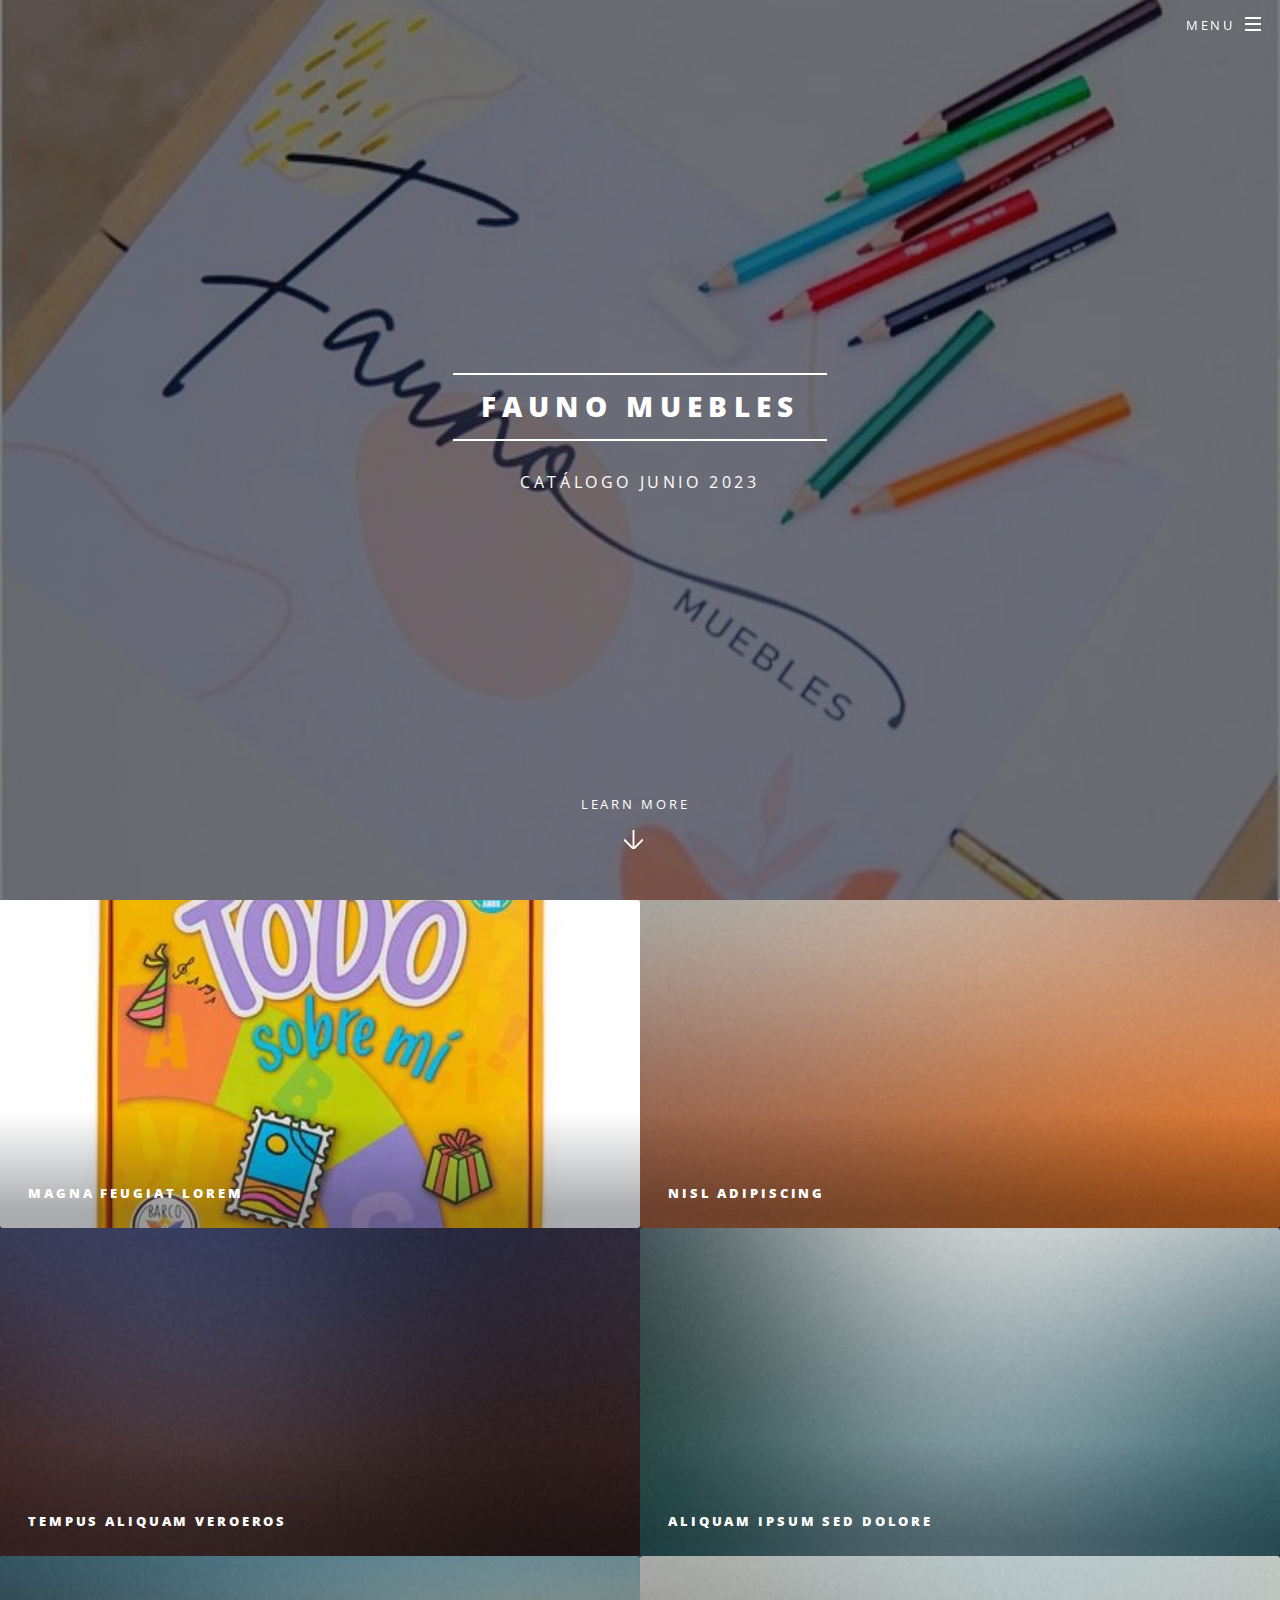
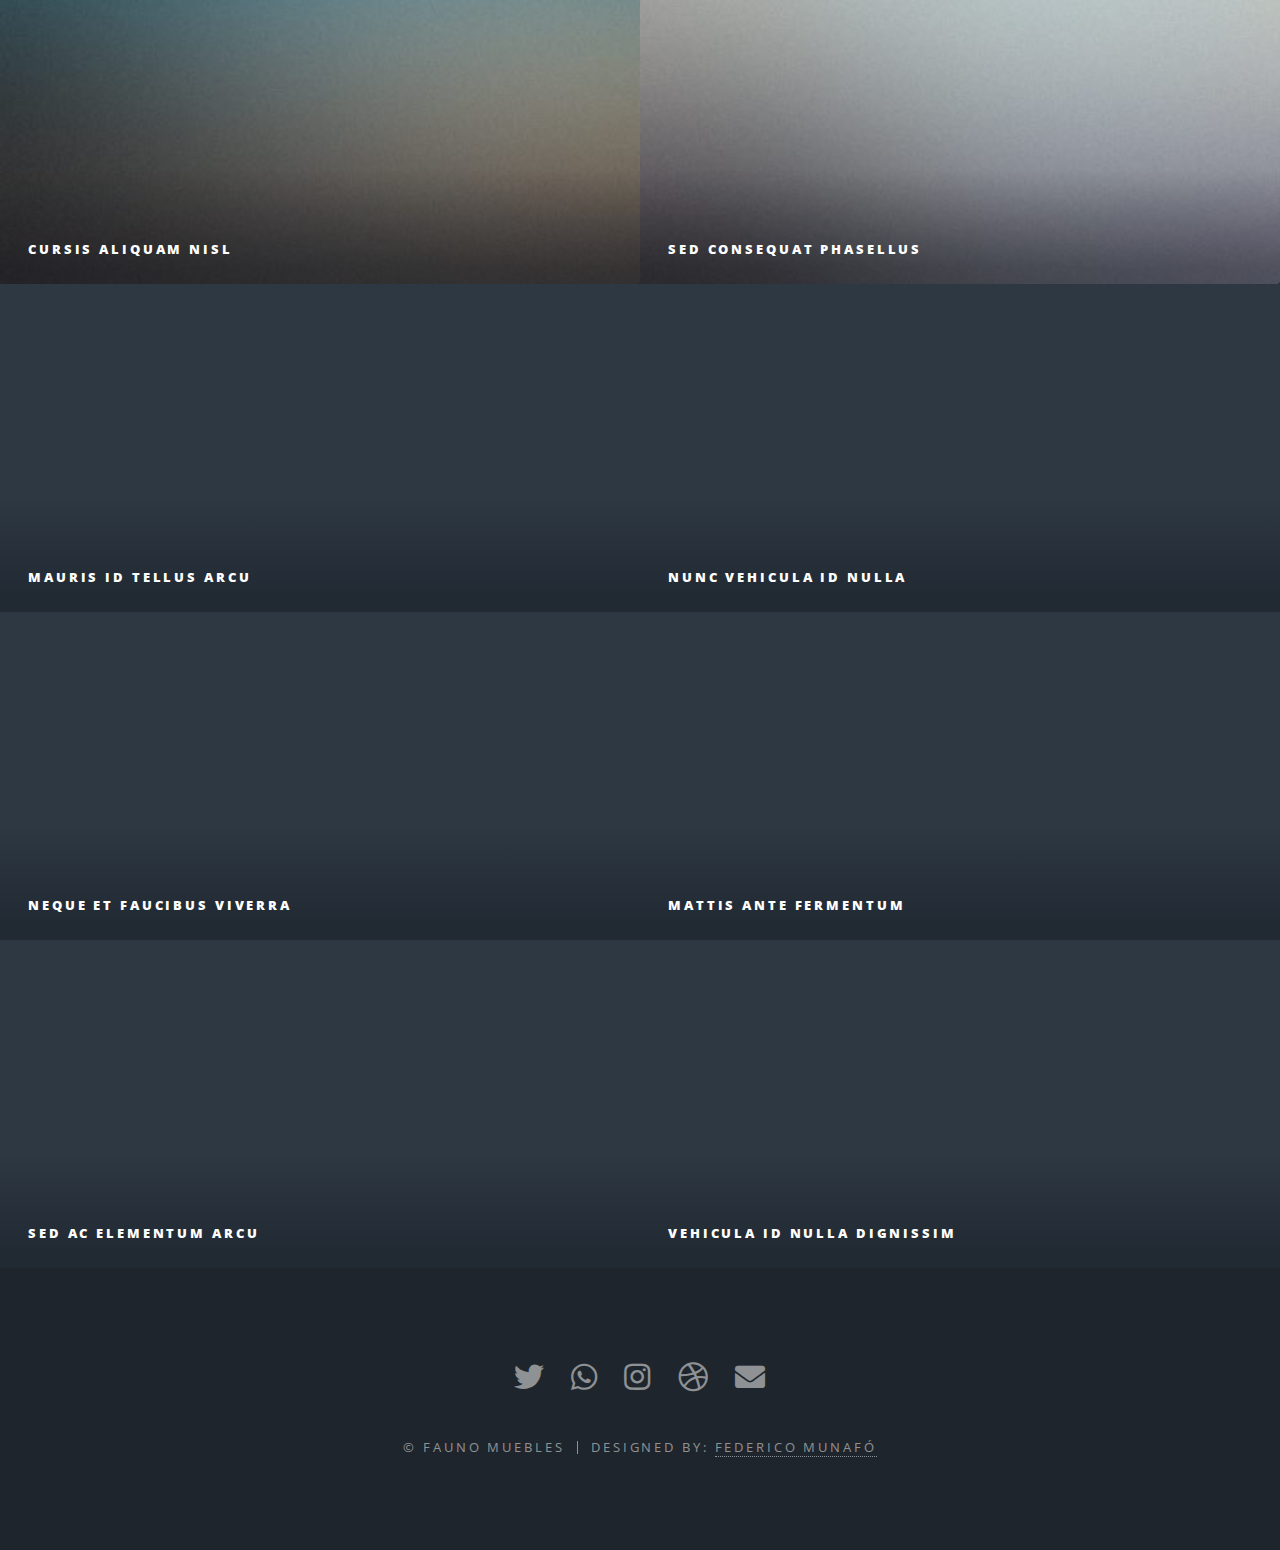
==== commit 1c672db3: "arreglando flechas mobile" ====
--- a/galeria.html
+++ b/galeria.html
@@ -146,7 +146,12 @@
 			</div>
 
 		<!-- Scripts -->
-			
+            <script src="assets/js/jqueryG.min.js"></script>
+            <script src="assets/js/jquery.poptrox.min.js"></script>
+            <script src="assets/js/browserG.min.js"></script>
+            <script src="assets/js/breakpointsG.min.js"></script>
+            <script src="assets/js/utilG.js"></script>
+            <script src="assets/js/mainG.js"></script>
             <script src="assets/js/jquery.min.js"></script>
 			<script src="assets/js/jquery.scrollex.min.js"></script>
 			<script src="assets/js/jquery.scrolly.min.js"></script>
@@ -154,11 +159,6 @@
 			<script src="assets/js/breakpoints.min.js"></script>
 			<script src="assets/js/util.js"></script>
 			<script src="assets/js/main.js"></script>
-            <script src="assets/js/jqueryG.min.js"></script>
-			<script src="assets/js/jquery.poptrox.min.js"></script>
-			<script src="assets/js/browserG.min.js"></script>
-			<script src="assets/js/breakpointsG.min.js"></script>
-			<script src="assets/js/utilG.js"></script>
-			<script src="assets/js/mainG.js"></script>
+            
 	</body>
 </html>--- a/assets/css/mainG.css
+++ b/assets/css/mainG.css
@@ -1237,7 +1237,7 @@
 			-webkit-transition: opacity 0.2s ease-in-out;
 			-ms-transition: opacity 0.2s ease-in-out;
 			transition: opacity 0.2s ease-in-out;
-			background-image: url("images/arrow.svg");
+			background-image: url("images/arrow2.svg");
 			background-position: center;
 			background-repeat: no-repeat;
 			background-size: 5em;
@@ -1330,30 +1330,49 @@
 			opacity: 1.0 !important;
 		}
 
-		@media screen and (max-width: 980px) {
-
+		@media screen and (max-width: 1680px) {
 			.poptrox-popup .closer {
-				background-size: 3em;
+				background-size: 1em;
+				
 			}
 
 			.poptrox-popup .nav-previous,
 			.poptrox-popup .nav-next {
-				background-size: 4em;
-			}
+				background-size: 2em;
+				
+			}
+		}
+		@media screen and (max-width: 980px) {
+			
+			.poptrox-popup .closer {
+				background-size: 1em;
+				
+			}
+
+			.poptrox-popup .nav-previous,
+			.poptrox-popup .nav-next {
+				background-size: 2em;
+				
+			}
+			
 
 		}
 
 		@media screen and (max-width: 736px) {
 			
 			.poptrox-popup .closer {
-				background-size: 3em;
+				background-size: 1em;
+				
+				
 			}
 
 			.poptrox-popup .nav-previous,
 			.poptrox-popup .nav-next {
-				background-size: 4em;
-			}
-
+				
+				background-size: 1em;
+				
+			}
+			
 
 		}
 
